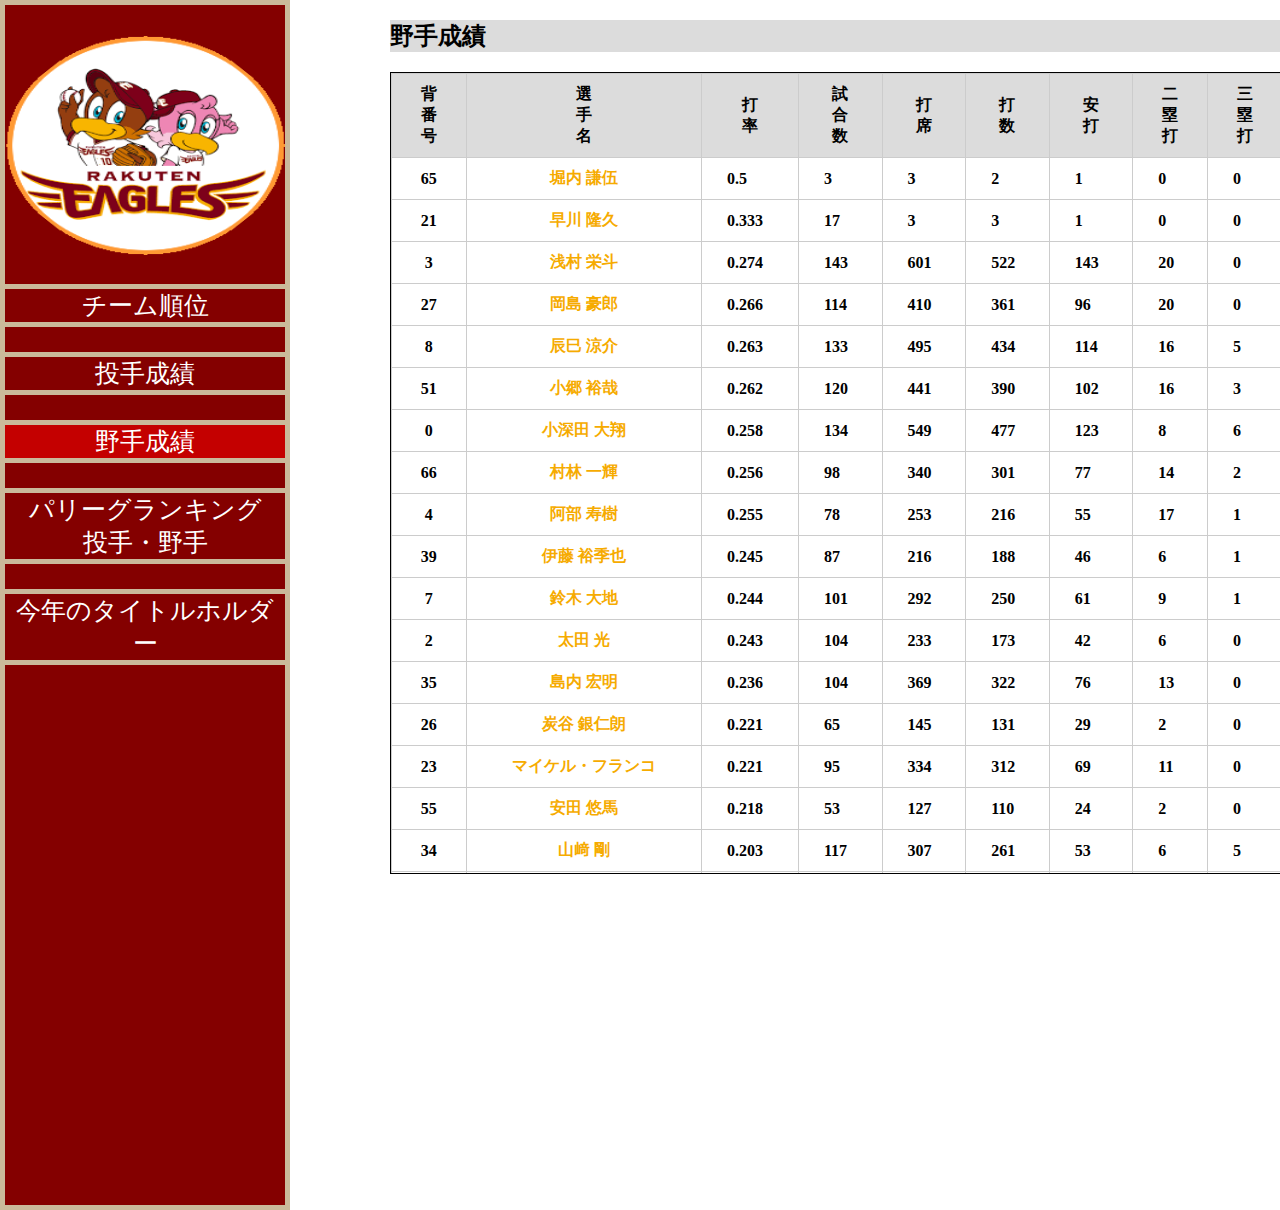
==== batting.html @ 5b8b804c "野手成績の作成" ====
<!DOCTYPE html>
<html>
  <head>
    <meta charset="UTF-8">
    <title>イーグルス戦績サイト</title>
    <link rel="stylesheet" type="text/css" href="stylesheet/pitcher.css">
    <link rel="stylesheet" type="text/css" href="stylesheet/reset.css">
  </head>
  <body>
    <div class="layout">
      <div class="sub_content">
        <img class="team_image" src="images/team_image.png" alt="楽天チームロゴ">
        <a href="index.html">チーム順位</a>
        <a href="pitcher.html">投手成績</a>
        <a href="batting.html" class="current_page">野手成績</a>
        <a href="league_ranking.html">
          <div>パリーグランキング</div>
          <div>投手・野手</div>
        </a>
        <a href="title_holder.html">今年のタイトルホルダー</a>
      </div>
      <div class="main_content">
      
      	<div class="content_header">
        	野手成績
        </div>
        <div class="pitcher_score">
          <table>
            <thead>
              <tr><th class="fixed01"><div>背<br>番<br>号</div></th>
              <th class="fixed01 player_name_sticky"><div>選<br>手<br>名</div></th>
              <th class="fixed02"><div>打<br>率</div></th>
              <th class="fixed02"><div>試<br>合<br>数</div></th>
              <th class="fixed02"><div>打<br>席</div></th>
              <th class="fixed02"><div>打<br>数</div></th>
              <th class="fixed02"><div>安<br>打</div></th>
              <th class="fixed02"><div>二<br>塁<br>打</div></th>
              <th class="fixed02"><div>三<br>塁<br>打</div></th>
              <th class="fixed02"><div>本<br>塁<br>打</div></th>
              <th class="fixed02"><div>塁<br>打</div></th>
              <th class="fixed02"><div>打<br>点</div></th>
              <th class="fixed02"><div>得<br>点</div></th>
              <th class="fixed02"><div>三<br>振</div></th>
              <th class="fixed02"><div>四<br>球</div></th>
              <th class="fixed02"><div>死<br>球</div></th>
              <th class="fixed02"><div>犠<br>打</div></th>
              <th class="fixed02"><div>犠<br>飛</div></th>
              <th class="fixed02"><div>盗<br>塁</div></th>
              <th class="fixed02"><div>出<br>塁<br>率</div></th>
              <th class="fixed02"><div>長<br>打</div></th>
              <th class="fixed02"><div>併<br>殺</div></th>
              <th class="fixed02"><div>失<br>策</div></th></tr>
            </thead>
            <tbody>
              <tr><th class="fixed02 string_number"><div>65</div></th>
              <th class="fixed02 player_name"><div>堀内 謙伍</div></th>
              <td><div>0.5</div></td>
              <td><div>3</div></td>
              <td><div>3</div></td>
              <td><div>2</div></td>
              <td><div>1</div></td>
              <td><div>0</div></td>
              <td><div>0</div></td>
              <td><div>0</div></td>
              <td><div>1</div></td>
              <td><div>0</div></td>
              <td><div>0</div></td>
              <td><div>0</div></td>
              <td><div>1</div></td>
              <td><div>0</div></td>
              <td><div>0</div></td>
              <td><div>0</div></td>
              <td><div>0</div></td>
              <td><div>0.667</div></td>
              <td><div>0.5</div></td>
              <td><div>0</div></td>
              <td><div>0</div></td></tr>
              <tr><th class="fixed02 string_number"><div>21</div></th>
              <th class="fixed02 player_name"><div>早川 隆久</div></th>
              <td><div>0.333</div></td>
              <td><div>17</div></td>
              <td><div>3</div></td>
              <td><div>3</div></td>
              <td><div>1</div></td>
              <td><div>0</div></td>
              <td><div>0</div></td>
              <td><div>0</div></td>
              <td><div>1</div></td>
              <td><div>0</div></td>
              <td><div>1</div></td>
              <td><div>0</div></td>
              <td><div>0</div></td>
              <td><div>0</div></td>
              <td><div>0</div></td>
              <td><div>0</div></td>
              <td><div>0</div></td>
              <td><div>0.333</div></td>
              <td><div>0.333</div></td>
              <td><div>0</div></td>
              <td><div>0</div></td></tr>
              <tr><th class="fixed02 string_number"><div>3</div></th>
              <th class="fixed02 player_name"><div>浅村 栄斗</div></th>
              <td><div>0.274</div></td>
              <td><div>143</div></td>
              <td><div>601</div></td>
              <td><div>522</div></td>
              <td><div>143</div></td>
              <td><div>20</div></td>
              <td><div>0</div></td>
              <td><div>26</div></td>
              <td><div>241</div></td>
              <td><div>78</div></td>
              <td><div>64</div></td>
              <td><div>108</div></td>
              <td><div>75</div></td>
              <td><div>3</div></td>
              <td><div>0</div></td>
              <td><div>1</div></td>
              <td><div>2</div></td>
              <td><div>0.368</div></td>
              <td><div>0.462</div></td>
              <td><div>9</div></td>
              <td><div>7</div></td></tr>
              <tr><th class="fixed02 string_number"><div>27</div></th>
              <th class="fixed02 player_name"><div>岡島 豪郎</div></th>
              <td><div>0.266</div></td>
              <td><div>114</div></td>
              <td><div>410</div></td>
              <td><div>361</div></td>
              <td><div>96</div></td>
              <td><div>20</div></td>
              <td><div>0</div></td>
              <td><div>6</div></td>
              <td><div>134</div></td>
              <td><div>43</div></td>
              <td><div>33</div></td>
              <td><div>67</div></td>
              <td><div>33</div></td>
              <td><div>3</div></td>
              <td><div>5</div></td>
              <td><div>7</div></td>
              <td><div>3</div></td>
              <td><div>0.327</div></td>
              <td><div>0.371</div></td>
              <td><div>10</div></td>
              <td><div>2</div></td></tr>
              <tr><th class="fixed02 string_number"><div>8</div></th>
              <th class="fixed02 player_name"><div>辰巳 涼介</div></th>
              <td><div>0.263</div></td>
              <td><div>133</div></td>
              <td><div>495</div></td>
              <td><div>434</div></td>
              <td><div>114</div></td>
              <td><div>16</div></td>
              <td><div>5</div></td>
              <td><div>9</div></td>
              <td><div>167</div></td>
              <td><div>43</div></td>
              <td><div>45</div></td>
              <td><div>99</div></td>
              <td><div>40</div></td>
              <td><div>12</div></td>
              <td><div>8</div></td>
              <td><div>1</div></td>
              <td><div>13</div></td>
              <td><div>0.341</div></td>
              <td><div>0.385</div></td>
              <td><div>3</div></td>
              <td><div>1</div></td></tr>
              <tr><th class="fixed02 string_number"><div>51</div></th>
              <th class="fixed02 player_name"><div>小郷 裕哉</div></th>
              <td><div>0.262</div></td>
              <td><div>120</div></td>
              <td><div>441</div></td>
              <td><div>390</div></td>
              <td><div>102</div></td>
              <td><div>16</div></td>
              <td><div>3</div></td>
              <td><div>10</div></td>
              <td><div>154</div></td>
              <td><div>49</div></td>
              <td><div>53</div></td>
              <td><div>85</div></td>
              <td><div>36</div></td>
              <td><div>1</div></td>
              <td><div>8</div></td>
              <td><div>6</div></td>
              <td><div>13</div></td>
              <td><div>0.321</div></td>
              <td><div>0.395</div></td>
              <td><div>3</div></td>
              <td><div>5</div></td></tr>
              <tr><th class="fixed02 string_number"><div>0</div></th>
              <th class="fixed02 player_name"><div>小深田 大翔</div></th>
              <td><div>0.258</div></td>
              <td><div>134</div></td>
              <td><div>549</div></td>
              <td><div>477</div></td>
              <td><div>123</div></td>
              <td><div>8</div></td>
              <td><div>6</div></td>
              <td><div>5</div></td>
              <td><div>158</div></td>
              <td><div>37</div></td>
              <td><div>67</div></td>
              <td><div>83</div></td>
              <td><div>48</div></td>
              <td><div>3</div></td>
              <td><div>20</div></td>
              <td><div>1</div></td>
              <td><div>36</div></td>
              <td><div>0.329</div></td>
              <td><div>0.331</div></td>
              <td><div>8</div></td>
              <td><div>15</div></td></tr>
              <tr><th class="fixed02 string_number"><div>66</div></th>
              <th class="fixed02 player_name"><div>村林 一輝</div></th>
              <td><div>0.256</div></td>
              <td><div>98</div></td>
              <td><div>340</div></td>
              <td><div>301</div></td>
              <td><div>77</div></td>
              <td><div>14</div></td>
              <td><div>2</div></td>
              <td><div>2</div></td>
              <td><div>101</div></td>
              <td><div>32</div></td>
              <td><div>35</div></td>
              <td><div>55</div></td>
              <td><div>21</div></td>
              <td><div>4</div></td>
              <td><div>12</div></td>
              <td><div>2</div></td>
              <td><div>11</div></td>
              <td><div>0.311</div></td>
              <td><div>0.336</div></td>
              <td><div>12</div></td>
              <td><div>9</div></td></tr>
              <tr><th class="fixed02 string_number"><div>4</div></th>
              <th class="fixed02 player_name"><div>阿部 寿樹</div></th>
              <td><div>0.255</div></td>
              <td><div>78</div></td>
              <td><div>253</div></td>
              <td><div>216</div></td>
              <td><div>55</div></td>
              <td><div>17</div></td>
              <td><div>1</div></td>
              <td><div>4</div></td>
              <td><div>86</div></td>
              <td><div>24</div></td>
              <td><div>46</div></td>
              <td><div>47</div></td>
              <td><div>27</div></td>
              <td><div>2</div></td>
              <td><div>6</div></td>
              <td><div>2</div></td>
              <td><div>0</div></td>
              <td><div>0.34</div></td>
              <td><div>0.398</div></td>
              <td><div>12</div></td>
              <td><div>4</div></td></tr>
              <tr><th class="fixed02 string_number"><div>39</div></th>
              <th class="fixed02 player_name"><div>伊藤 裕季也</div></th>
              <td><div>0.245</div></td>
              <td><div>87</div></td>
              <td><div>216</div></td>
              <td><div>188</div></td>
              <td><div>46</div></td>
              <td><div>6</div></td>
              <td><div>1</div></td>
              <td><div>5</div></td>
              <td><div>69</div></td>
              <td><div>16</div></td>
              <td><div>20</div></td>
              <td><div>48</div></td>
              <td><div>15</div></td>
              <td><div>1</div></td>
              <td><div>10</div></td>
              <td><div>2</div></td>
              <td><div>3</div></td>
              <td><div>0.301</div></td>
              <td><div>0.367</div></td>
              <td><div>3</div></td>
              <td><div>6</div></td></tr>
              <tr><th class="fixed02 string_number"><div>7</div></th>
              <th class="fixed02 player_name"><div>鈴木 大地</div></th>
              <td><div>0.244</div></td>
              <td><div>101</div></td>
              <td><div>292</div></td>
              <td><div>250</div></td>
              <td><div>61</div></td>
              <td><div>9</div></td>
              <td><div>1</div></td>
              <td><div>5</div></td>
              <td><div>87</div></td>
              <td><div>27</div></td>
              <td><div>25</div></td>
              <td><div>36</div></td>
              <td><div>24</div></td>
              <td><div>9</div></td>
              <td><div>7</div></td>
              <td><div>2</div></td>
              <td><div>0</div></td>
              <td><div>0.33</div></td>
              <td><div>0.348</div></td>
              <td><div>6</div></td>
              <td><div>4</div></td></tr>
              <tr><th class="fixed02 string_number"><div>2</div></th>
              <th class="fixed02 player_name"><div>太田 光</div></th>
              <td><div>0.243</div></td>
              <td><div>104</div></td>
              <td><div>233</div></td>
              <td><div>173</div></td>
              <td><div>42</div></td>
              <td><div>6</div></td>
              <td><div>0</div></td>
              <td><div>3</div></td>
              <td><div>57</div></td>
              <td><div>14</div></td>
              <td><div>19</div></td>
              <td><div>47</div></td>
              <td><div>27</div></td>
              <td><div>4</div></td>
              <td><div>28</div></td>
              <td><div>1</div></td>
              <td><div>1</div></td>
              <td><div>0.356</div></td>
              <td><div>0.329</div></td>
              <td><div>4</div></td>
              <td><div>2</div></td></tr>
              <tr><th class="fixed02 string_number"><div>35</div></th>
              <th class="fixed02 player_name"><div>島内 宏明</div></th>
              <td><div>0.236</div></td>
              <td><div>104</div></td>
              <td><div>369</div></td>
              <td><div>322</div></td>
              <td><div>76</div></td>
              <td><div>13</div></td>
              <td><div>0</div></td>
              <td><div>7</div></td>
              <td><div>110</div></td>
              <td><div>38</div></td>
              <td><div>21</div></td>
              <td><div>41</div></td>
              <td><div>41</div></td>
              <td><div>3</div></td>
              <td><div>0</div></td>
              <td><div>3</div></td>
              <td><div>2</div></td>
              <td><div>0.325</div></td>
              <td><div>0.342</div></td>
              <td><div>5</div></td>
              <td><div>1</div></td></tr>
              <tr><th class="fixed02 string_number"><div>26</div></th>
              <th class="fixed02 player_name"><div>炭谷 銀仁朗</div></th>
              <td><div>0.221</div></td>
              <td><div>65</div></td>
              <td><div>145</div></td>
              <td><div>131</div></td>
              <td><div>29</div></td>
              <td><div>2</div></td>
              <td><div>0</div></td>
              <td><div>1</div></td>
              <td><div>34</div></td>
              <td><div>10</div></td>
              <td><div>9</div></td>
              <td><div>23</div></td>
              <td><div>5</div></td>
              <td><div>2</div></td>
              <td><div>6</div></td>
              <td><div>1</div></td>
              <td><div>0</div></td>
              <td><div>0.259</div></td>
              <td><div>0.26</div></td>
              <td><div>2</div></td>
              <td><div>0</div></td></tr>
              <tr><th class="fixed02 string_number"><div>23</div></th>
              <th class="fixed02 player_name"><div>マイケル・フランコ</div></th>
              <td><div>0.221</div></td>
              <td><div>95</div></td>
              <td><div>334</div></td>
              <td><div>312</div></td>
              <td><div>69</div></td>
              <td><div>11</div></td>
              <td><div>0</div></td>
              <td><div>12</div></td>
              <td><div>116</div></td>
              <td><div>32</div></td>
              <td><div>31</div></td>
              <td><div>52</div></td>
              <td><div>21</div></td>
              <td><div>1</div></td>
              <td><div>0</div></td>
              <td><div>0</div></td>
              <td><div>0</div></td>
              <td><div>0.272</div></td>
              <td><div>0.372</div></td>
              <td><div>11</div></td>
              <td><div>4</div></td></tr>
              <tr><th class="fixed02 string_number"><div>55</div></th>
              <th class="fixed02 player_name"><div>安田 悠馬</div></th>
              <td><div>0.218</div></td>
              <td><div>53</div></td>
              <td><div>127</div></td>
              <td><div>110</div></td>
              <td><div>24</div></td>
              <td><div>2</div></td>
              <td><div>0</div></td>
              <td><div>3</div></td>
              <td><div>35</div></td>
              <td><div>7</div></td>
              <td><div>7</div></td>
              <td><div>25</div></td>
              <td><div>16</div></td>
              <td><div>1</div></td>
              <td><div>0</div></td>
              <td><div>0</div></td>
              <td><div>0</div></td>
              <td><div>0.323</div></td>
              <td><div>0.318</div></td>
              <td><div>5</div></td>
              <td><div>1</div></td></tr>
              <tr><th class="fixed02 string_number"><div>34</div></th>
              <th class="fixed02 player_name"><div>山﨑 剛</div></th>
              <td><div>0.203</div></td>
              <td><div>117</div></td>
              <td><div>307</div></td>
              <td><div>261</div></td>
              <td><div>53</div></td>
              <td><div>6</div></td>
              <td><div>5</div></td>
              <td><div>2</div></td>
              <td><div>75</div></td>
              <td><div>19</div></td>
              <td><div>29</div></td>
              <td><div>58</div></td>
              <td><div>35</div></td>
              <td><div>3</div></td>
              <td><div>7</div></td>
              <td><div>1</div></td>
              <td><div>13</div></td>
              <td><div>0.303</div></td>
              <td><div>0.287</div></td>
              <td><div>9</div></td>
              <td><div>8</div></td></tr>
              <tr><th class="fixed02 string_number"><div>54</div></th>
              <th class="fixed02 player_name"><div>和田 恋</div></th>
              <td><div>0.2</div></td>
              <td><div>2</div></td>
              <td><div>6</div></td>
              <td><div>5</div></td>
              <td><div>1</div></td>
              <td><div>0</div></td>
              <td><div>0</div></td>
              <td><div>0</div></td>
              <td><div>1</div></td>
              <td><div>2</div></td>
              <td><div>0</div></td>
              <td><div>3</div></td>
              <td><div>0</div></td>
              <td><div>0</div></td>
              <td><div>0</div></td>
              <td><div>1</div></td>
              <td><div>0</div></td>
              <td><div>0.167</div></td>
              <td><div>0.2</div></td>
              <td><div>1</div></td>
              <td><div>0</div></td></tr>
              <tr><th class="fixed02 string_number"><div>6</div></th>
              <th class="fixed02 player_name"><div>西川 遥輝</div></th>
              <td><div>0.181</div></td>
              <td><div>35</div></td>
              <td><div>87</div></td>
              <td><div>72</div></td>
              <td><div>13</div></td>
              <td><div>2</div></td>
              <td><div>1</div></td>
              <td><div>1</div></td>
              <td><div>20</div></td>
              <td><div>4</div></td>
              <td><div>11</div></td>
              <td><div>24</div></td>
              <td><div>11</div></td>
              <td><div>0</div></td>
              <td><div>2</div></td>
              <td><div>1</div></td>
              <td><div>2</div></td>
              <td><div>0.286</div></td>
              <td><div>0.278</div></td>
              <td><div>0</div></td>
              <td><div>0</div></td></tr>
              <tr><th class="fixed02 string_number"><div>48</div></th>
              <th class="fixed02 player_name"><div>渡邊 佳明</div></th>
              <td><div>0.143</div></td>
              <td><div>25</div></td>
              <td><div>57</div></td>
              <td><div>49</div></td>
              <td><div>7</div></td>
              <td><div>0</div></td>
              <td><div>0</div></td>
              <td><div>0</div></td>
              <td><div>7</div></td>
              <td><div>3</div></td>
              <td><div>3</div></td>
              <td><div>7</div></td>
              <td><div>5</div></td>
              <td><div>0</div></td>
              <td><div>3</div></td>
              <td><div>0</div></td>
              <td><div>0</div></td>
              <td><div>0.222</div></td>
              <td><div>0.143</div></td>
              <td><div>3</div></td>
              <td><div>0</div></td></tr>
              <tr><th class="fixed02 string_number"><div>33</div></th>
              <th class="fixed02 player_name"><div>銀次</div></th>
              <td><div>0.1</div></td>
              <td><div>6</div></td>
              <td><div>10</div></td>
              <td><div>10</div></td>
              <td><div>1</div></td>
              <td><div>0</div></td>
              <td><div>0</div></td>
              <td><div>0</div></td>
              <td><div>1</div></td>
              <td><div>1</div></td>
              <td><div>0</div></td>
              <td><div>1</div></td>
              <td><div>0</div></td>
              <td><div>0</div></td>
              <td><div>0</div></td>
              <td><div>0</div></td>
              <td><div>0</div></td>
              <td><div>0.1</div></td>
              <td><div>0.1</div></td>
              <td><div>0</div></td>
              <td><div>0</div></td></tr>
              <tr><th class="fixed02 string_number"><div>24</div></th>
              <th class="fixed02 player_name"><div>黒川 史陽</div></th>
              <td><div>0.091</div></td>
              <td><div>9</div></td>
              <td><div>24</div></td>
              <td><div>22</div></td>
              <td><div>2</div></td>
              <td><div>0</div></td>
              <td><div>0</div></td>
              <td><div>1</div></td>
              <td><div>5</div></td>
              <td><div>2</div></td>
              <td><div>1</div></td>
              <td><div>5</div></td>
              <td><div>0</div></td>
              <td><div>0</div></td>
              <td><div>1</div></td>
              <td><div>1</div></td>
              <td><div>0</div></td>
              <td><div>0.087</div></td>
              <td><div>0.227</div></td>
              <td><div>0</div></td>
              <td><div>1</div></td></tr>
              <tr><th class="fixed02 string_number"><div>25</div></th>
              <th class="fixed02 player_name"><div>田中 和基</div></th>
              <td><div>0.088</div></td>
              <td><div>95</div></td>
              <td><div>41</div></td>
              <td><div>34</div></td>
              <td><div>3</div></td>
              <td><div>0</div></td>
              <td><div>0</div></td>
              <td><div>2</div></td>
              <td><div>9</div></td>
              <td><div>3</div></td>
              <td><div>22</div></td>
              <td><div>13</div></td>
              <td><div>5</div></td>
              <td><div>0</div></td>
              <td><div>2</div></td>
              <td><div>0</div></td>
              <td><div>3</div></td>
              <td><div>0.205</div></td>
              <td><div>0.265</div></td>
              <td><div>1</div></td>
              <td><div>0</div></td></tr>
              <tr><th class="fixed02 string_number"><div>5</div></th>
              <th class="fixed02 player_name"><div>茂木 栄五郎</div></th>
              <td><div>0.083</div></td>
              <td><div>8</div></td>
              <td><div>15</div></td>
              <td><div>12</div></td>
              <td><div>1</div></td>
              <td><div>0</div></td>
              <td><div>0</div></td>
              <td><div>0</div></td>
              <td><div>1</div></td>
              <td><div>1</div></td>
              <td><div>1</div></td>
              <td><div>3</div></td>
              <td><div>3</div></td>
              <td><div>0</div></td>
              <td><div>0</div></td>
              <td><div>0</div></td>
              <td><div>0</div></td>
              <td><div>0.267</div></td>
              <td><div>0.083</div></td>
              <td><div>1</div></td>
              <td><div>0</div></td></tr>
              <tr><th class="fixed02 string_number"><div>22</div></th>
              <th class="fixed02 player_name"><div>小孫 竜二</div></th>
              <td><div>0</div></td>
              <td><div>4</div></td>
              <td><div>0</div></td>
              <td><div>0</div></td>
              <td><div>0</div></td>
              <td><div>0</div></td>
              <td><div>0</div></td>
              <td><div>0</div></td>
              <td><div>0</div></td>
              <td><div>0</div></td>
              <td><div>0</div></td>
              <td><div>0</div></td>
              <td><div>0</div></td>
              <td><div>0</div></td>
              <td><div>0</div></td>
              <td><div>0</div></td>
              <td><div>0</div></td>
              <td><div>0</div></td>
              <td><div>0</div></td>
              <td><div>0</div></td>
              <td><div>1</div></td></tr>
              <tr><th class="fixed02 string_number"><div>19</div></th>
              <th class="fixed02 player_name"><div>荘司 康誠</div></th>
              <td><div>0</div></td>
              <td><div>19</div></td>
              <td><div>2</div></td>
              <td><div>2</div></td>
              <td><div>0</div></td>
              <td><div>0</div></td>
              <td><div>0</div></td>
              <td><div>0</div></td>
              <td><div>0</div></td>
              <td><div>0</div></td>
              <td><div>0</div></td>
              <td><div>0</div></td>
              <td><div>0</div></td>
              <td><div>0</div></td>
              <td><div>0</div></td>
              <td><div>0</div></td>
              <td><div>0</div></td>
              <td><div>0</div></td>
              <td><div>0</div></td>
              <td><div>0</div></td>
              <td><div>0</div></td></tr>
              <tr><th class="fixed02 string_number"><div>31</div></th>
              <th class="fixed02 player_name"><div>渡辺 翔太</div></th>
              <td><div>0</div></td>
              <td><div>51</div></td>
              <td><div>0</div></td>
              <td><div>0</div></td>
              <td><div>0</div></td>
              <td><div>0</div></td>
              <td><div>0</div></td>
              <td><div>0</div></td>
              <td><div>0</div></td>
              <td><div>0</div></td>
              <td><div>0</div></td>
              <td><div>0</div></td>
              <td><div>0</div></td>
              <td><div>0</div></td>
              <td><div>0</div></td>
              <td><div>0</div></td>
              <td><div>0</div></td>
              <td><div>0</div></td>
              <td><div>0</div></td>
              <td><div>0</div></td>
              <td><div>2</div></td></tr>
              <tr><th class="fixed02 string_number"><div>13</div></th>
              <th class="fixed02 player_name"><div>マニー・バニュエロス</div></th>
              <td><div>0</div></td>
              <td><div>1</div></td>
              <td><div>0</div></td>
              <td><div>0</div></td>
              <td><div>0</div></td>
              <td><div>0</div></td>
              <td><div>0</div></td>
              <td><div>0</div></td>
              <td><div>0</div></td>
              <td><div>0</div></td>
              <td><div>0</div></td>
              <td><div>0</div></td>
              <td><div>0</div></td>
              <td><div>0</div></td>
              <td><div>0</div></td>
              <td><div>0</div></td>
              <td><div>0</div></td>
              <td><div>0</div></td>
              <td><div>0</div></td>
              <td><div>0</div></td>
              <td><div>0</div></td></tr>
              <tr><th class="fixed02 string_number"><div>38</div></th>
              <th class="fixed02 player_name"><div>弓削 隼人</div></th>
              <td><div>0</div></td>
              <td><div>12</div></td>
              <td><div>0</div></td>
              <td><div>0</div></td>
              <td><div>0</div></td>
              <td><div>0</div></td>
              <td><div>0</div></td>
              <td><div>0</div></td>
              <td><div>0</div></td>
              <td><div>0</div></td>
              <td><div>0</div></td>
              <td><div>0</div></td>
              <td><div>0</div></td>
              <td><div>0</div></td>
              <td><div>0</div></td>
              <td><div>0</div></td>
              <td><div>0</div></td>
              <td><div>0</div></td>
              <td><div>0</div></td>
              <td><div>0</div></td>
              <td><div>1</div></td></tr>
              <tr><th class="fixed02 string_number"><div>11</div></th>
              <th class="fixed02 player_name"><div>岸 孝之</div></th>
              <td><div>0</div></td>
              <td><div>20</div></td>
              <td><div>1</div></td>
              <td><div>1</div></td>
              <td><div>0</div></td>
              <td><div>0</div></td>
              <td><div>0</div></td>
              <td><div>0</div></td>
              <td><div>0</div></td>
              <td><div>0</div></td>
              <td><div>0</div></td>
              <td><div>1</div></td>
              <td><div>0</div></td>
              <td><div>0</div></td>
              <td><div>0</div></td>
              <td><div>0</div></td>
              <td><div>0</div></td>
              <td><div>0</div></td>
              <td><div>0</div></td>
              <td><div>0</div></td>
              <td><div>0</div></td></tr>
              <tr><th class="fixed02 string_number"><div>18</div></th>
              <th class="fixed02 player_name"><div>田中 将大</div></th>
              <td><div>0</div></td>
              <td><div>24</div></td>
              <td><div>2</div></td>
              <td><div>2</div></td>
              <td><div>0</div></td>
              <td><div>0</div></td>
              <td><div>0</div></td>
              <td><div>0</div></td>
              <td><div>0</div></td>
              <td><div>0</div></td>
              <td><div>0</div></td>
              <td><div>2</div></td>
              <td><div>0</div></td>
              <td><div>0</div></td>
              <td><div>0</div></td>
              <td><div>0</div></td>
              <td><div>0</div></td>
              <td><div>0</div></td>
              <td><div>0</div></td>
              <td><div>0</div></td>
              <td><div>0</div></td></tr>
              <tr><th class="fixed02 string_number"><div>58</div></th>
              <th class="fixed02 player_name"><div>辛島 航</div></th>
              <td><div>0</div></td>
              <td><div>10</div></td>
              <td><div>1</div></td>
              <td><div>1</div></td>
              <td><div>0</div></td>
              <td><div>0</div></td>
              <td><div>0</div></td>
              <td><div>0</div></td>
              <td><div>0</div></td>
              <td><div>0</div></td>
              <td><div>0</div></td>
              <td><div>1</div></td>
              <td><div>0</div></td>
              <td><div>0</div></td>
              <td><div>0</div></td>
              <td><div>0</div></td>
              <td><div>0</div></td>
              <td><div>0</div></td>
              <td><div>0</div></td>
              <td><div>0</div></td>
              <td><div>0</div></td></tr>
              <tr><th class="fixed02 string_number"><div>17</div></th>
              <th class="fixed02 player_name"><div>塩見 貴洋</div></th>
              <td><div>0</div></td>
              <td><div>1</div></td>
              <td><div>0</div></td>
              <td><div>0</div></td>
              <td><div>0</div></td>
              <td><div>0</div></td>
              <td><div>0</div></td>
              <td><div>0</div></td>
              <td><div>0</div></td>
              <td><div>0</div></td>
              <td><div>0</div></td>
              <td><div>0</div></td>
              <td><div>0</div></td>
              <td><div>0</div></td>
              <td><div>0</div></td>
              <td><div>0</div></td>
              <td><div>0</div></td>
              <td><div>0</div></td>
              <td><div>0</div></td>
              <td><div>0</div></td>
              <td><div>0</div></td></tr>
              <tr><th class="fixed02 string_number"><div>14</div></th>
              <th class="fixed02 player_name"><div>則本 昂大</div></th>
              <td><div>0</div></td>
              <td><div>24</div></td>
              <td><div>3</div></td>
              <td><div>3</div></td>
              <td><div>0</div></td>
              <td><div>0</div></td>
              <td><div>0</div></td>
              <td><div>0</div></td>
              <td><div>0</div></td>
              <td><div>0</div></td>
              <td><div>0</div></td>
              <td><div>3</div></td>
              <td><div>0</div></td>
              <td><div>0</div></td>
              <td><div>0</div></td>
              <td><div>0</div></td>
              <td><div>0</div></td>
              <td><div>0</div></td>
              <td><div>0</div></td>
              <td><div>0</div></td>
              <td><div>1</div></td></tr>
              <tr><th class="fixed02 string_number"><div>1</div></th>
              <th class="fixed02 player_name"><div>松井 裕樹</div></th>
              <td><div>0</div></td>
              <td><div>59</div></td>
              <td><div>0</div></td>
              <td><div>0</div></td>
              <td><div>0</div></td>
              <td><div>0</div></td>
              <td><div>0</div></td>
              <td><div>0</div></td>
              <td><div>0</div></td>
              <td><div>0</div></td>
              <td><div>0</div></td>
              <td><div>0</div></td>
              <td><div>0</div></td>
              <td><div>0</div></td>
              <td><div>0</div></td>
              <td><div>0</div></td>
              <td><div>0</div></td>
              <td><div>0</div></td>
              <td><div>0</div></td>
              <td><div>0</div></td>
              <td><div>0</div></td></tr>
              <tr><th class="fixed02 string_number"><div>20</div></th>
              <th class="fixed02 player_name"><div>安樂 智大</div></th>
              <td><div>0</div></td>
              <td><div>57</div></td>
              <td><div>0</div></td>
              <td><div>0</div></td>
              <td><div>0</div></td>
              <td><div>0</div></td>
              <td><div>0</div></td>
              <td><div>0</div></td>
              <td><div>0</div></td>
              <td><div>0</div></td>
              <td><div>0</div></td>
              <td><div>0</div></td>
              <td><div>0</div></td>
              <td><div>0</div></td>
              <td><div>0</div></td>
              <td><div>0</div></td>
              <td><div>0</div></td>
              <td><div>0</div></td>
              <td><div>0</div></td>
              <td><div>0</div></td>
              <td><div>1</div></td></tr>
              <tr><th class="fixed02 string_number"><div>60</div></th>
              <th class="fixed02 player_name"><div>石橋 良太</div></th>
              <td><div>0</div></td>
              <td><div>2</div></td>
              <td><div>0</div></td>
              <td><div>0</div></td>
              <td><div>0</div></td>
              <td><div>0</div></td>
              <td><div>0</div></td>
              <td><div>0</div></td>
              <td><div>0</div></td>
              <td><div>0</div></td>
              <td><div>0</div></td>
              <td><div>0</div></td>
              <td><div>0</div></td>
              <td><div>0</div></td>
              <td><div>0</div></td>
              <td><div>0</div></td>
              <td><div>0</div></td>
              <td><div>0</div></td>
              <td><div>0</div></td>
              <td><div>0</div></td>
              <td><div>0</div></td></tr>
              <tr><th class="fixed02 string_number"><div>43</div></th>
              <th class="fixed02 player_name"><div>宋 家豪</div></th>
              <td><div>0</div></td>
              <td><div>49</div></td>
              <td><div>0</div></td>
              <td><div>0</div></td>
              <td><div>0</div></td>
              <td><div>0</div></td>
              <td><div>0</div></td>
              <td><div>0</div></td>
              <td><div>0</div></td>
              <td><div>0</div></td>
              <td><div>0</div></td>
              <td><div>0</div></td>
              <td><div>0</div></td>
              <td><div>0</div></td>
              <td><div>0</div></td>
              <td><div>0</div></td>
              <td><div>0</div></td>
              <td><div>0</div></td>
              <td><div>0</div></td>
              <td><div>0</div></td>
              <td><div>0</div></td></tr>
              <tr><th class="fixed02 string_number"><div>28</div></th>
              <th class="fixed02 player_name"><div>酒居 知史</div></th>
              <td><div>0</div></td>
              <td><div>47</div></td>
              <td><div>0</div></td>
              <td><div>0</div></td>
              <td><div>0</div></td>
              <td><div>0</div></td>
              <td><div>0</div></td>
              <td><div>0</div></td>
              <td><div>0</div></td>
              <td><div>0</div></td>
              <td><div>0</div></td>
              <td><div>0</div></td>
              <td><div>0</div></td>
              <td><div>0</div></td>
              <td><div>0</div></td>
              <td><div>0</div></td>
              <td><div>0</div></td>
              <td><div>0</div></td>
              <td><div>0</div></td>
              <td><div>0</div></td>
              <td><div>0</div></td></tr>
              <tr><th class="fixed02 string_number"><div>62</div></th>
              <th class="fixed02 player_name"><div>西口 直人</div></th>
              <td><div>0</div></td>
              <td><div>26</div></td>
              <td><div>0</div></td>
              <td><div>0</div></td>
              <td><div>0</div></td>
              <td><div>0</div></td>
              <td><div>0</div></td>
              <td><div>0</div></td>
              <td><div>0</div></td>
              <td><div>0</div></td>
              <td><div>0</div></td>
              <td><div>0</div></td>
              <td><div>0</div></td>
              <td><div>0</div></td>
              <td><div>0</div></td>
              <td><div>0</div></td>
              <td><div>0</div></td>
              <td><div>0</div></td>
              <td><div>0</div></td>
              <td><div>0</div></td>
              <td><div>0</div></td></tr>
              <tr><th class="fixed02 string_number"><div>46</div></th>
              <th class="fixed02 player_name"><div>藤平 尚真</div></th>
              <td><div>0</div></td>
              <td><div>11</div></td>
              <td><div>0</div></td>
              <td><div>0</div></td>
              <td><div>0</div></td>
              <td><div>0</div></td>
              <td><div>0</div></td>
              <td><div>0</div></td>
              <td><div>0</div></td>
              <td><div>0</div></td>
              <td><div>0</div></td>
              <td><div>0</div></td>
              <td><div>0</div></td>
              <td><div>0</div></td>
              <td><div>0</div></td>
              <td><div>0</div></td>
              <td><div>0</div></td>
              <td><div>0</div></td>
              <td><div>0</div></td>
              <td><div>0</div></td>
              <td><div>1</div></td></tr>
              <tr><th class="fixed02 string_number"><div>67</div></th>
              <th class="fixed02 player_name"><div>正随 優弥</div></th>
              <td><div>0</div></td>
              <td><div>1</div></td>
              <td><div>2</div></td>
              <td><div>1</div></td>
              <td><div>0</div></td>
              <td><div>0</div></td>
              <td><div>0</div></td>
              <td><div>0</div></td>
              <td><div>0</div></td>
              <td><div>0</div></td>
              <td><div>0</div></td>
              <td><div>0</div></td>
              <td><div>1</div></td>
              <td><div>0</div></td>
              <td><div>0</div></td>
              <td><div>0</div></td>
              <td><div>0</div></td>
              <td><div>0.5</div></td>
              <td><div>0</div></td>
              <td><div>0</div></td>
              <td><div>1</div></td></tr>
              <tr><th class="fixed02 string_number"><div>56</div></th>
              <th class="fixed02 player_name"><div>鈴木 翔天</div></th>
              <td><div>0</div></td>
              <td><div>61</div></td>
              <td><div>0</div></td>
              <td><div>0</div></td>
              <td><div>0</div></td>
              <td><div>0</div></td>
              <td><div>0</div></td>
              <td><div>0</div></td>
              <td><div>0</div></td>
              <td><div>0</div></td>
              <td><div>0</div></td>
              <td><div>0</div></td>
              <td><div>0</div></td>
              <td><div>0</div></td>
              <td><div>0</div></td>
              <td><div>0</div></td>
              <td><div>0</div></td>
              <td><div>0</div></td>
              <td><div>0</div></td>
              <td><div>0</div></td>
              <td><div>2</div></td></tr>
              <tr><th class="fixed02 string_number"><div>57</div></th>
              <th class="fixed02 player_name"><div>瀧中 瞭太</div></th>
              <td><div>0</div></td>
              <td><div>8</div></td>
              <td><div>0</div></td>
              <td><div>0</div></td>
              <td><div>0</div></td>
              <td><div>0</div></td>
              <td><div>0</div></td>
              <td><div>0</div></td>
              <td><div>0</div></td>
              <td><div>0</div></td>
              <td><div>0</div></td>
              <td><div>0</div></td>
              <td><div>0</div></td>
              <td><div>0</div></td>
              <td><div>0</div></td>
              <td><div>0</div></td>
              <td><div>0</div></td>
              <td><div>0</div></td>
              <td><div>0</div></td>
              <td><div>0</div></td>
              <td><div>0</div></td></tr>
              <tr><th class="fixed02 string_number"><div>52</div></th>
              <th class="fixed02 player_name"><div>津留崎 大成</div></th>
              <td><div>0</div></td>
              <td><div>7</div></td>
              <td><div>0</div></td>
              <td><div>0</div></td>
              <td><div>0</div></td>
              <td><div>0</div></td>
              <td><div>0</div></td>
              <td><div>0</div></td>
              <td><div>0</div></td>
              <td><div>0</div></td>
              <td><div>0</div></td>
              <td><div>0</div></td>
              <td><div>0</div></td>
              <td><div>0</div></td>
              <td><div>0</div></td>
              <td><div>0</div></td>
              <td><div>0</div></td>
              <td><div>0</div></td>
              <td><div>0</div></td>
              <td><div>0</div></td>
              <td><div>0</div></td></tr>
              <tr><th class="fixed02 string_number"><div>69</div></th>
              <th class="fixed02 player_name"><div>内 星龍</div></th>
              <td><div>0</div></td>
              <td><div>53</div></td>
              <td><div>0</div></td>
              <td><div>0</div></td>
              <td><div>0</div></td>
              <td><div>0</div></td>
              <td><div>0</div></td>
              <td><div>0</div></td>
              <td><div>0</div></td>
              <td><div>0</div></td>
              <td><div>0</div></td>
              <td><div>0</div></td>
              <td><div>0</div></td>
              <td><div>0</div></td>
              <td><div>0</div></td>
              <td><div>0</div></td>
              <td><div>0</div></td>
              <td><div>0</div></td>
              <td><div>0</div></td>
              <td><div>0</div></td>
              <td><div>1</div></td></tr>
              <tr><th class="fixed02 string_number"><div>29</div></th>
              <th class="fixed02 player_name"><div>高田 孝一</div></th>
              <td><div>0</div></td>
              <td><div>7</div></td>
              <td><div>0</div></td>
              <td><div>0</div></td>
              <td><div>0</div></td>
              <td><div>0</div></td>
              <td><div>0</div></td>
              <td><div>0</div></td>
              <td><div>0</div></td>
              <td><div>0</div></td>
              <td><div>0</div></td>
              <td><div>0</div></td>
              <td><div>0</div></td>
              <td><div>0</div></td>
              <td><div>0</div></td>
              <td><div>0</div></td>
              <td><div>0</div></td>
              <td><div>0</div></td>
              <td><div>0</div></td>
              <td><div>0</div></td>
              <td><div>1</div></td></tr>
              <tr><th class="fixed02 string_number"><div>47</div></th>
              <th class="fixed02 player_name"><div>藤井 聖</div></th>
              <td><div>0</div></td>
              <td><div>10</div></td>
              <td><div>0</div></td>
              <td><div>0</div></td>
              <td><div>0</div></td>
              <td><div>0</div></td>
              <td><div>0</div></td>
              <td><div>0</div></td>
              <td><div>0</div></td>
              <td><div>0</div></td>
              <td><div>0</div></td>
              <td><div>0</div></td>
              <td><div>0</div></td>
              <td><div>0</div></td>
              <td><div>0</div></td>
              <td><div>0</div></td>
              <td><div>0</div></td>
              <td><div>0</div></td>
              <td><div>0</div></td>
              <td><div>0</div></td>
              <td><div>0</div></td></tr>
              <tr><th class="fixed02 string_number"><div>48</div></th>
              <th class="fixed02 player_name"><div>西垣 雅矢</div></th>
              <td><div>0</div></td>
              <td><div>1</div></td>
              <td><div>0</div></td>
              <td><div>0</div></td>
              <td><div>0</div></td>
              <td><div>0</div></td>
              <td><div>0</div></td>
              <td><div>0</div></td>
              <td><div>0</div></td>
              <td><div>0</div></td>
              <td><div>0</div></td>
              <td><div>0</div></td>
              <td><div>0</div></td>
              <td><div>0</div></td>
              <td><div>0</div></td>
              <td><div>0</div></td>
              <td><div>0</div></td>
              <td><div>0</div></td>
              <td><div>0</div></td>
              <td><div>0</div></td>
              <td><div>0</div></td></tr>
              <tr><th class="fixed02 string_number"><div>45</div></th>
              <th class="fixed02 player_name"><div>松井 友飛</div></th>
              <td><div>0</div></td>
              <td><div>6</div></td>
              <td><div>0</div></td>
              <td><div>0</div></td>
              <td><div>0</div></td>
              <td><div>0</div></td>
              <td><div>0</div></td>
              <td><div>0</div></td>
              <td><div>0</div></td>
              <td><div>0</div></td>
              <td><div>0</div></td>
              <td><div>0</div></td>
              <td><div>0</div></td>
              <td><div>0</div></td>
              <td><div>0</div></td>
              <td><div>0</div></td>
              <td><div>0</div></td>
              <td><div>0</div></td>
              <td><div>0</div></td>
              <td><div>0</div></td>
              <td><div>0</div></td></tr>
              <tr><th class="fixed02 string_number"><div>72</div></th>
              <th class="fixed02 player_name"><div>宮森 智志</div></th>
              <td><div>0</div></td>
              <td><div>24</div></td>
              <td><div>0</div></td>
              <td><div>0</div></td>
              <td><div>0</div></td>
              <td><div>0</div></td>
              <td><div>0</div></td>
              <td><div>0</div></td>
              <td><div>0</div></td>
              <td><div>0</div></td>
              <td><div>0</div></td>
              <td><div>0</div></td>
              <td><div>0</div></td>
              <td><div>0</div></td>
              <td><div>0</div></td>
              <td><div>0</div></td>
              <td><div>0</div></td>
              <td><div>0</div></td>
              <td><div>0</div></td>
              <td><div>0</div></td>
              <td><div>0</div></td></tr>
              <tr><th class="fixed02 string_number"><div>41</div></th>
              <th class="fixed02 player_name"><div>伊藤 茉央</div></th>
              <td><div>0</div></td>
              <td><div>25</div></td>
              <td><div>0</div></td>
              <td><div>0</div></td>
              <td><div>0</div></td>
              <td><div>0</div></td>
              <td><div>0</div></td>
              <td><div>0</div></td>
              <td><div>0</div></td>
              <td><div>0</div></td>
              <td><div>0</div></td>
              <td><div>0</div></td>
              <td><div>0</div></td>
              <td><div>0</div></td>
              <td><div>0</div></td>
              <td><div>0</div></td>
              <td><div>0</div></td>
              <td><div>0</div></td>
              <td><div>0</div></td>
              <td><div>0</div></td>
              <td><div>0</div></td></tr>
            </tbody>       
          </table>  
        </div>
      </div>
    </div>
  </body>
</html>
---- stylesheet/pitcher.css ----
/**********
ページのテンプレートレイアウト
**********/

.layout {
  display: flex;
  height: 100vh;
  width: 100vw;
}

.sub_content {
  background-color: #840000;
  width: 300px;
  height: 1200px;
  border: 5px solid #cab99b;
  text-align: center;
}

.main_content {
  width: 1161px;
  
}

/**********
ヘッダー
**********/

.team_image {
  width: 280px;
  height: 220px;
  margin-top: 30px;
}

a{
  display: block;
  color: white;
  font-size: 25px;
  margin: 25px 0;
  text-decoration: none;
  border-top: 5px solid #cab99b;
  border-bottom: 5px solid #cab99b;
}

.select_content {
  background-color: #c40000;
  color: white;
  font-size: 25px;
  margin: 25px 0;
  text-decoration: none;
  border-top: 5px solid #cab99b;
  border-bottom: 5px solid #cab99b;
}

.current_page {
  background-color: #c40000;
}
/**********************
メインページ
***********************/

.content_header {
  width: 100%;
  background-color: #dcdcdc;
  margin: 20px 0 20px 100px;
  font-size: x-large;
  font-weight: bold;
}

.pitcher_score::-webkit-scrollbar {
  height: 10px;
  width: 10px;
}

/**********************
スコア表
***********************/

.pitcher_score {
  width: 100%;
  height: 800px;
  border : 1px solid #000;
  overflow-x: scroll;
  margin-left: 100px;
  position: relative;
}

.pitcher_score::-webkit-scrollbar-thumb {
  background: #840000;
  border-radius: 5px;
}

.pitcher_score::-webkit-scrollbar-track {
  background: rgba(0,0,0,0.5);
}

table {
  border-collapse: collapse;
  width: 2000px;
}

th, td {
  vertical-align: middle;
  padding: 10px 25px;
  border: 1px solid #ccc;
}

td {
  font-weight: bold;
}

.fixed01,
.fixed02 {
  position: sticky;
  top: 0;
  left: 0;
  color: black;
  background: #dcdcdc;
  &:before {
    content: "";
    position: absolute;
    top: -1px;
    left: -1px;
    width: 100%;
    height: 100%;
  }
}
.fixed01 {
  z-index: 2;
}
.fixed02 {
  z-index: 1;
}

.player_name {
  color: #f6ab00;
  background-color: white;
  position: sticky;
  left:75.0px;
}

.player_name_sticky {
  position: sticky;
  top: 0;
  left:75.0px;
  z-index: 3;
}


.string_number {
  background-color: white;
}
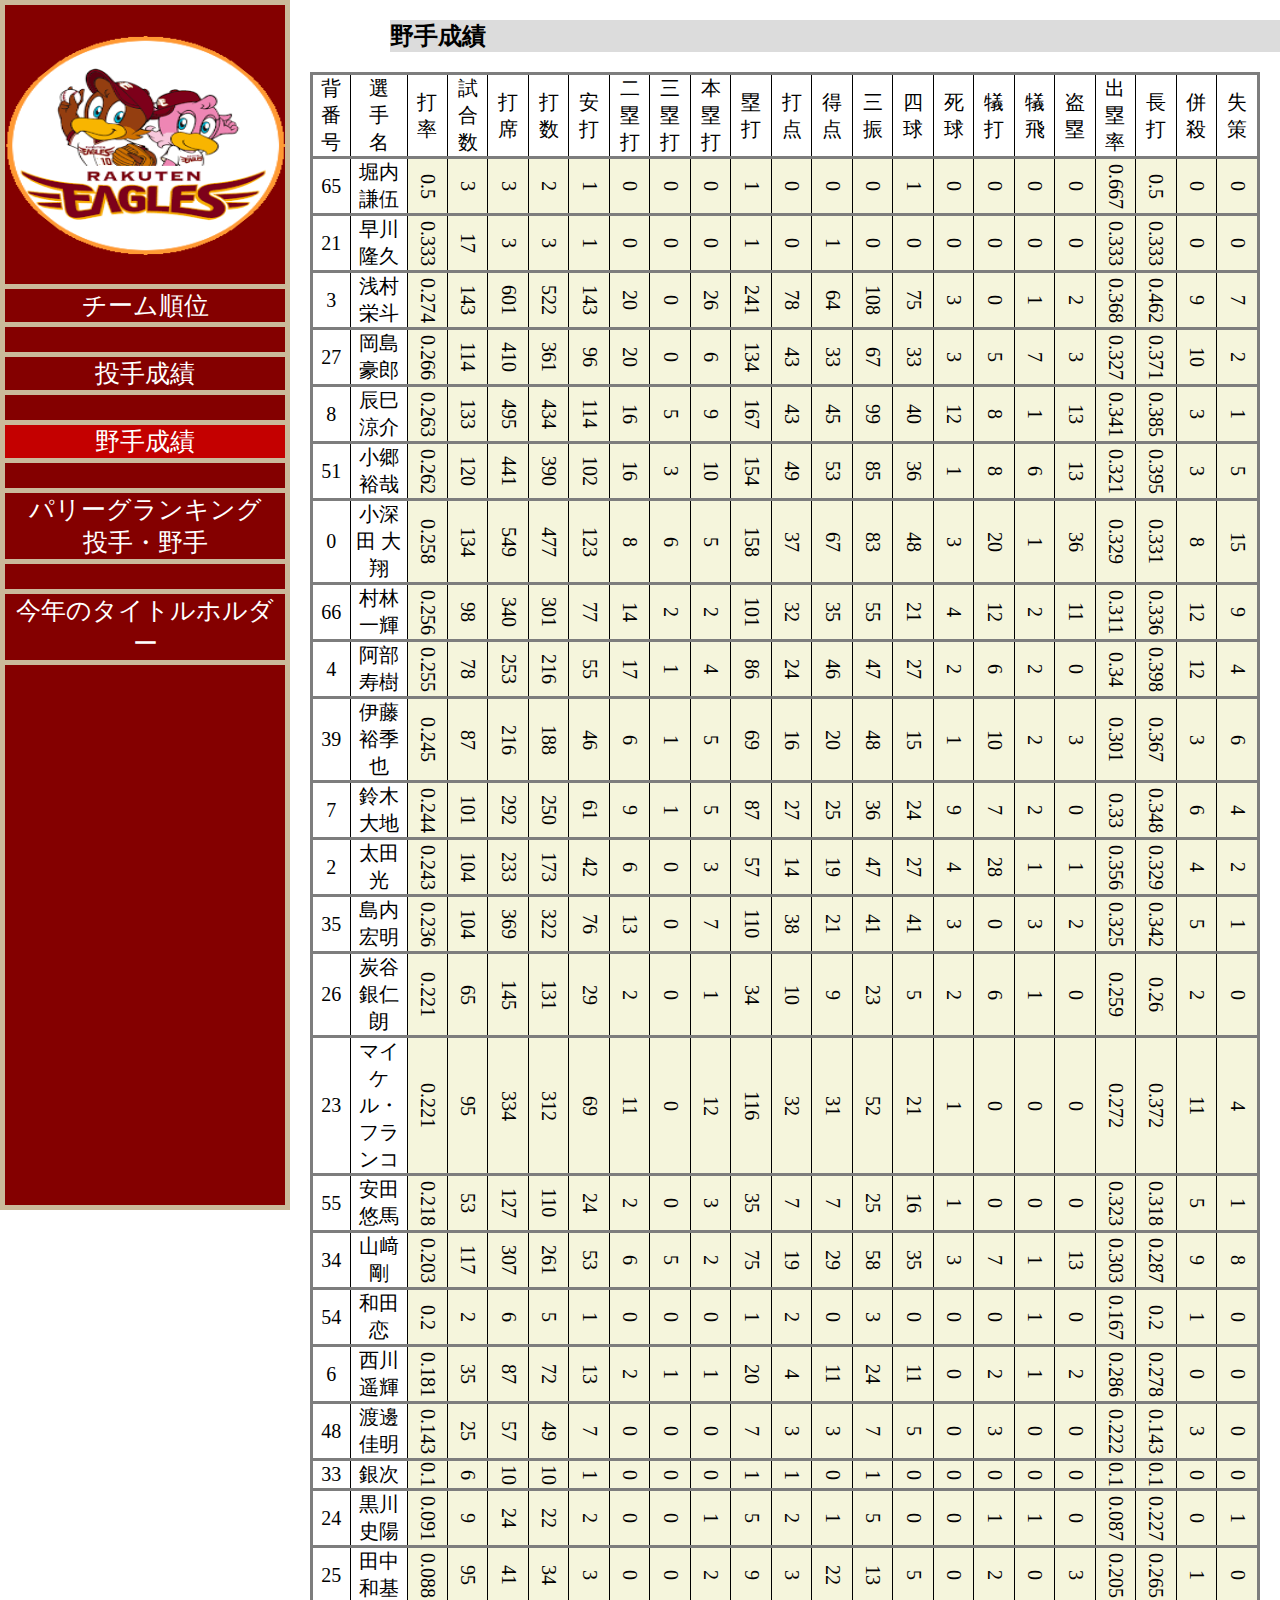
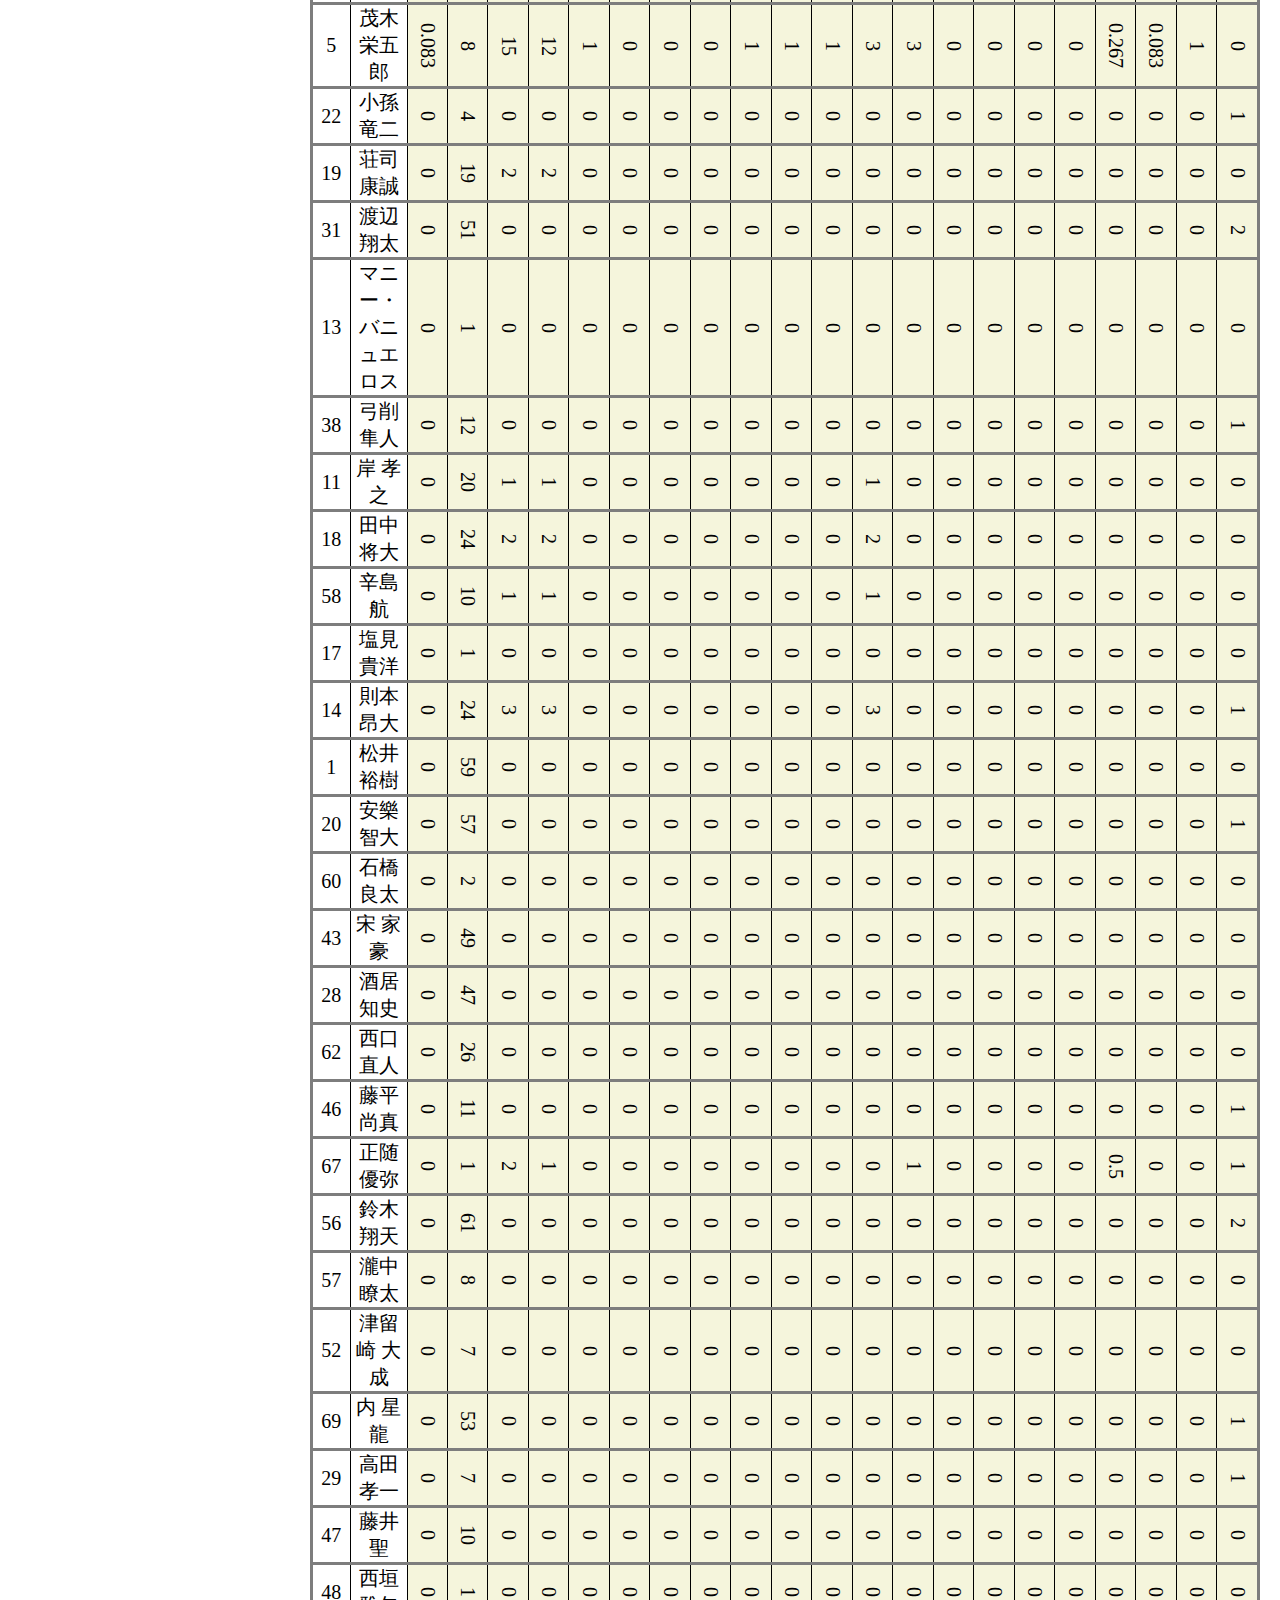
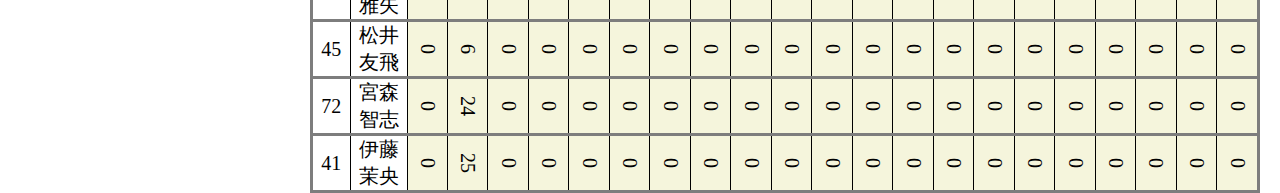
==== commit 67a45544: "ヘッダーのリンクにクラスを追加" ====
--- a/batting.html
+++ b/batting.html
@@ -5,19 +5,20 @@
     <title>イーグルス戦績サイト</title>
     <link rel="stylesheet" type="text/css" href="stylesheet/pitcher.css">
     <link rel="stylesheet" type="text/css" href="stylesheet/reset.css">
+    <link rel="stylesheet" type="text/css" href="stylesheet/batting.css">
   </head>
   <body>
     <div class="layout">
       <div class="sub_content">
         <img class="team_image" src="images/team_image.png" alt="楽天チームロゴ">
-        <a href="index.html">チーム順位</a>
-        <a href="pitcher.html">投手成績</a>
-        <a href="batting.html" class="current_page">野手成績</a>
-        <a href="league_ranking.html">
+        <a class="link_content" href="index.html">チーム順位</a>
+        <a class="link_content" href="pitcher.html">投手成績</a>
+        <a class="link_content current_page" href="batting.html" class="current_page">野手成績</a>
+        <a class="link_content" href="league_ranking.html">
           <div>パリーグランキング</div>
           <div>投手・野手</div>
         </a>
-        <a href="title_holder.html">今年のタイトルホルダー</a>
+        <a class="link_content" href="title_holder.html">今年のタイトルホルダー</a>
       </div>
       <div class="main_content">
       
@@ -28,7 +29,7 @@
           <table>
             <thead>
               <tr><th class="fixed01"><div>背<br>番<br>号</div></th>
-              <th class="fixed01 player_name_sticky"><div>選<br>手<br>名</div></th>
+              <th class="fixed01 player_name_sticky b"><div>選<br>手<br>名</div></th>
               <th class="fixed02"><div>打<br>率</div></th>
               <th class="fixed02"><div>試<br>合<br>数</div></th>
               <th class="fixed02"><div>打<br>席</div></th>
@@ -53,7 +54,7 @@
             </thead>
             <tbody>
               <tr><th class="fixed02 string_number"><div>65</div></th>
-              <th class="fixed02 player_name"><div>堀内 謙伍</div></th>
+              <th class="fixed02 player_name b"><div>堀内 謙伍</div></th>
               <td><div>0.5</div></td>
               <td><div>3</div></td>
               <td><div>3</div></td>
@@ -76,7 +77,7 @@
               <td><div>0</div></td>
               <td><div>0</div></td></tr>
               <tr><th class="fixed02 string_number"><div>21</div></th>
-              <th class="fixed02 player_name"><div>早川 隆久</div></th>
+              <th class="fixed02 player_name b"><div>早川 隆久</div></th>
               <td><div>0.333</div></td>
               <td><div>17</div></td>
               <td><div>3</div></td>
@@ -99,7 +100,7 @@
               <td><div>0</div></td>
               <td><div>0</div></td></tr>
               <tr><th class="fixed02 string_number"><div>3</div></th>
-              <th class="fixed02 player_name"><div>浅村 栄斗</div></th>
+              <th class="fixed02 player_name b"><div>浅村 栄斗</div></th>
               <td><div>0.274</div></td>
               <td><div>143</div></td>
               <td><div>601</div></td>
@@ -122,7 +123,7 @@
               <td><div>9</div></td>
               <td><div>7</div></td></tr>
               <tr><th class="fixed02 string_number"><div>27</div></th>
-              <th class="fixed02 player_name"><div>岡島 豪郎</div></th>
+              <th class="fixed02 player_name b"><div>岡島 豪郎</div></th>
               <td><div>0.266</div></td>
               <td><div>114</div></td>
               <td><div>410</div></td>
@@ -145,7 +146,7 @@
               <td><div>10</div></td>
               <td><div>2</div></td></tr>
               <tr><th class="fixed02 string_number"><div>8</div></th>
-              <th class="fixed02 player_name"><div>辰巳 涼介</div></th>
+              <th class="fixed02 player_name b"><div>辰巳 涼介</div></th>
               <td><div>0.263</div></td>
               <td><div>133</div></td>
               <td><div>495</div></td>
@@ -168,7 +169,7 @@
               <td><div>3</div></td>
               <td><div>1</div></td></tr>
               <tr><th class="fixed02 string_number"><div>51</div></th>
-              <th class="fixed02 player_name"><div>小郷 裕哉</div></th>
+              <th class="fixed02 player_name b"><div>小郷 裕哉</div></th>
               <td><div>0.262</div></td>
               <td><div>120</div></td>
               <td><div>441</div></td>
@@ -191,7 +192,7 @@
               <td><div>3</div></td>
               <td><div>5</div></td></tr>
               <tr><th class="fixed02 string_number"><div>0</div></th>
-              <th class="fixed02 player_name"><div>小深田 大翔</div></th>
+              <th class="fixed02 player_name b"><div>小深田 大翔</div></th>
               <td><div>0.258</div></td>
               <td><div>134</div></td>
               <td><div>549</div></td>
@@ -214,7 +215,7 @@
               <td><div>8</div></td>
               <td><div>15</div></td></tr>
               <tr><th class="fixed02 string_number"><div>66</div></th>
-              <th class="fixed02 player_name"><div>村林 一輝</div></th>
+              <th class="fixed02 player_name b"><div>村林 一輝</div></th>
               <td><div>0.256</div></td>
               <td><div>98</div></td>
               <td><div>340</div></td>
@@ -237,7 +238,7 @@
               <td><div>12</div></td>
               <td><div>9</div></td></tr>
               <tr><th class="fixed02 string_number"><div>4</div></th>
-              <th class="fixed02 player_name"><div>阿部 寿樹</div></th>
+              <th class="fixed02 player_name b"><div>阿部 寿樹</div></th>
               <td><div>0.255</div></td>
               <td><div>78</div></td>
               <td><div>253</div></td>
@@ -260,7 +261,7 @@
               <td><div>12</div></td>
               <td><div>4</div></td></tr>
               <tr><th class="fixed02 string_number"><div>39</div></th>
-              <th class="fixed02 player_name"><div>伊藤 裕季也</div></th>
+              <th class="fixed02 player_name b"><div>伊藤 裕季也</div></th>
               <td><div>0.245</div></td>
               <td><div>87</div></td>
               <td><div>216</div></td>
@@ -283,7 +284,7 @@
               <td><div>3</div></td>
               <td><div>6</div></td></tr>
               <tr><th class="fixed02 string_number"><div>7</div></th>
-              <th class="fixed02 player_name"><div>鈴木 大地</div></th>
+              <th class="fixed02 player_name b"><div>鈴木 大地</div></th>
               <td><div>0.244</div></td>
               <td><div>101</div></td>
               <td><div>292</div></td>
@@ -306,7 +307,7 @@
               <td><div>6</div></td>
               <td><div>4</div></td></tr>
               <tr><th class="fixed02 string_number"><div>2</div></th>
-              <th class="fixed02 player_name"><div>太田 光</div></th>
+              <th class="fixed02 player_name b"><div>太田 光</div></th>
               <td><div>0.243</div></td>
               <td><div>104</div></td>
               <td><div>233</div></td>
@@ -329,7 +330,7 @@
               <td><div>4</div></td>
               <td><div>2</div></td></tr>
               <tr><th class="fixed02 string_number"><div>35</div></th>
-              <th class="fixed02 player_name"><div>島内 宏明</div></th>
+              <th class="fixed02 player_name b"><div>島内 宏明</div></th>
               <td><div>0.236</div></td>
               <td><div>104</div></td>
               <td><div>369</div></td>
@@ -352,7 +353,7 @@
               <td><div>5</div></td>
               <td><div>1</div></td></tr>
               <tr><th class="fixed02 string_number"><div>26</div></th>
-              <th class="fixed02 player_name"><div>炭谷 銀仁朗</div></th>
+              <th class="fixed02 player_name b"><div>炭谷 銀仁朗</div></th>
               <td><div>0.221</div></td>
               <td><div>65</div></td>
               <td><div>145</div></td>
@@ -375,7 +376,7 @@
               <td><div>2</div></td>
               <td><div>0</div></td></tr>
               <tr><th class="fixed02 string_number"><div>23</div></th>
-              <th class="fixed02 player_name"><div>マイケル・フランコ</div></th>
+              <th class="fixed02 player_name b"><div>マイケル・フランコ</div></th>
               <td><div>0.221</div></td>
               <td><div>95</div></td>
               <td><div>334</div></td>
@@ -398,7 +399,7 @@
               <td><div>11</div></td>
               <td><div>4</div></td></tr>
               <tr><th class="fixed02 string_number"><div>55</div></th>
-              <th class="fixed02 player_name"><div>安田 悠馬</div></th>
+              <th class="fixed02 player_name b"><div>安田 悠馬</div></th>
               <td><div>0.218</div></td>
               <td><div>53</div></td>
               <td><div>127</div></td>
@@ -421,7 +422,7 @@
               <td><div>5</div></td>
               <td><div>1</div></td></tr>
               <tr><th class="fixed02 string_number"><div>34</div></th>
-              <th class="fixed02 player_name"><div>山﨑 剛</div></th>
+              <th class="fixed02 player_name b"><div>山﨑 剛</div></th>
               <td><div>0.203</div></td>
               <td><div>117</div></td>
               <td><div>307</div></td>
@@ -444,7 +445,7 @@
               <td><div>9</div></td>
               <td><div>8</div></td></tr>
               <tr><th class="fixed02 string_number"><div>54</div></th>
-              <th class="fixed02 player_name"><div>和田 恋</div></th>
+              <th class="fixed02 player_name b"><div>和田 恋</div></th>
               <td><div>0.2</div></td>
               <td><div>2</div></td>
               <td><div>6</div></td>
@@ -467,7 +468,7 @@
               <td><div>1</div></td>
               <td><div>0</div></td></tr>
               <tr><th class="fixed02 string_number"><div>6</div></th>
-              <th class="fixed02 player_name"><div>西川 遥輝</div></th>
+              <th class="fixed02 player_name b"><div>西川 遥輝</div></th>
               <td><div>0.181</div></td>
               <td><div>35</div></td>
               <td><div>87</div></td>
@@ -490,7 +491,7 @@
               <td><div>0</div></td>
               <td><div>0</div></td></tr>
               <tr><th class="fixed02 string_number"><div>48</div></th>
-              <th class="fixed02 player_name"><div>渡邊 佳明</div></th>
+              <th class="fixed02 player_name b"><div>渡邊 佳明</div></th>
               <td><div>0.143</div></td>
               <td><div>25</div></td>
               <td><div>57</div></td>
@@ -513,7 +514,7 @@
               <td><div>3</div></td>
               <td><div>0</div></td></tr>
               <tr><th class="fixed02 string_number"><div>33</div></th>
-              <th class="fixed02 player_name"><div>銀次</div></th>
+              <th class="fixed02 player_name b"><div>銀次</div></th>
               <td><div>0.1</div></td>
               <td><div>6</div></td>
               <td><div>10</div></td>
@@ -536,7 +537,7 @@
               <td><div>0</div></td>
               <td><div>0</div></td></tr>
               <tr><th class="fixed02 string_number"><div>24</div></th>
-              <th class="fixed02 player_name"><div>黒川 史陽</div></th>
+              <th class="fixed02 player_name b"><div>黒川 史陽</div></th>
               <td><div>0.091</div></td>
               <td><div>9</div></td>
               <td><div>24</div></td>
@@ -559,7 +560,7 @@
               <td><div>0</div></td>
               <td><div>1</div></td></tr>
               <tr><th class="fixed02 string_number"><div>25</div></th>
-              <th class="fixed02 player_name"><div>田中 和基</div></th>
+              <th class="fixed02 player_name b"><div>田中 和基</div></th>
               <td><div>0.088</div></td>
               <td><div>95</div></td>
               <td><div>41</div></td>
@@ -582,7 +583,7 @@
               <td><div>1</div></td>
               <td><div>0</div></td></tr>
               <tr><th class="fixed02 string_number"><div>5</div></th>
-              <th class="fixed02 player_name"><div>茂木 栄五郎</div></th>
+              <th class="fixed02 player_name b"><div>茂木 栄五郎</div></th>
               <td><div>0.083</div></td>
               <td><div>8</div></td>
               <td><div>15</div></td>
@@ -605,7 +606,7 @@
               <td><div>1</div></td>
               <td><div>0</div></td></tr>
               <tr><th class="fixed02 string_number"><div>22</div></th>
-              <th class="fixed02 player_name"><div>小孫 竜二</div></th>
+              <th class="fixed02 player_name b"><div>小孫 竜二</div></th>
               <td><div>0</div></td>
               <td><div>4</div></td>
               <td><div>0</div></td>
@@ -628,7 +629,7 @@
               <td><div>0</div></td>
               <td><div>1</div></td></tr>
               <tr><th class="fixed02 string_number"><div>19</div></th>
-              <th class="fixed02 player_name"><div>荘司 康誠</div></th>
+              <th class="fixed02 player_name b"><div>荘司 康誠</div></th>
               <td><div>0</div></td>
               <td><div>19</div></td>
               <td><div>2</div></td>
@@ -651,7 +652,7 @@
               <td><div>0</div></td>
               <td><div>0</div></td></tr>
               <tr><th class="fixed02 string_number"><div>31</div></th>
-              <th class="fixed02 player_name"><div>渡辺 翔太</div></th>
+              <th class="fixed02 player_name b"><div>渡辺 翔太</div></th>
               <td><div>0</div></td>
               <td><div>51</div></td>
               <td><div>0</div></td>
@@ -674,7 +675,7 @@
               <td><div>0</div></td>
               <td><div>2</div></td></tr>
               <tr><th class="fixed02 string_number"><div>13</div></th>
-              <th class="fixed02 player_name"><div>マニー・バニュエロス</div></th>
+              <th class="fixed02 player_name b"><div>マニー・バニュエロス</div></th>
               <td><div>0</div></td>
               <td><div>1</div></td>
               <td><div>0</div></td>
@@ -697,7 +698,7 @@
               <td><div>0</div></td>
               <td><div>0</div></td></tr>
               <tr><th class="fixed02 string_number"><div>38</div></th>
-              <th class="fixed02 player_name"><div>弓削 隼人</div></th>
+              <th class="fixed02 player_name b"><div>弓削 隼人</div></th>
               <td><div>0</div></td>
               <td><div>12</div></td>
               <td><div>0</div></td>
@@ -720,7 +721,7 @@
               <td><div>0</div></td>
               <td><div>1</div></td></tr>
               <tr><th class="fixed02 string_number"><div>11</div></th>
-              <th class="fixed02 player_name"><div>岸 孝之</div></th>
+              <th class="fixed02 player_name b"><div>岸 孝之</div></th>
               <td><div>0</div></td>
               <td><div>20</div></td>
               <td><div>1</div></td>
@@ -743,7 +744,7 @@
               <td><div>0</div></td>
               <td><div>0</div></td></tr>
               <tr><th class="fixed02 string_number"><div>18</div></th>
-              <th class="fixed02 player_name"><div>田中 将大</div></th>
+              <th class="fixed02 player_name b"><div>田中 将大</div></th>
               <td><div>0</div></td>
               <td><div>24</div></td>
               <td><div>2</div></td>
@@ -766,7 +767,7 @@
               <td><div>0</div></td>
               <td><div>0</div></td></tr>
               <tr><th class="fixed02 string_number"><div>58</div></th>
-              <th class="fixed02 player_name"><div>辛島 航</div></th>
+              <th class="fixed02 player_name b"><div>辛島 航</div></th>
               <td><div>0</div></td>
               <td><div>10</div></td>
               <td><div>1</div></td>
@@ -789,7 +790,7 @@
               <td><div>0</div></td>
               <td><div>0</div></td></tr>
               <tr><th class="fixed02 string_number"><div>17</div></th>
-              <th class="fixed02 player_name"><div>塩見 貴洋</div></th>
+              <th class="fixed02 player_name b"><div>塩見 貴洋</div></th>
               <td><div>0</div></td>
               <td><div>1</div></td>
               <td><div>0</div></td>
@@ -812,7 +813,7 @@
               <td><div>0</div></td>
               <td><div>0</div></td></tr>
               <tr><th class="fixed02 string_number"><div>14</div></th>
-              <th class="fixed02 player_name"><div>則本 昂大</div></th>
+              <th class="fixed02 player_name b"><div>則本 昂大</div></th>
               <td><div>0</div></td>
               <td><div>24</div></td>
               <td><div>3</div></td>
@@ -835,7 +836,7 @@
               <td><div>0</div></td>
               <td><div>1</div></td></tr>
               <tr><th class="fixed02 string_number"><div>1</div></th>
-              <th class="fixed02 player_name"><div>松井 裕樹</div></th>
+              <th class="fixed02 player_name b"><div>松井 裕樹</div></th>
               <td><div>0</div></td>
               <td><div>59</div></td>
               <td><div>0</div></td>
@@ -858,7 +859,7 @@
               <td><div>0</div></td>
               <td><div>0</div></td></tr>
               <tr><th class="fixed02 string_number"><div>20</div></th>
-              <th class="fixed02 player_name"><div>安樂 智大</div></th>
+              <th class="fixed02 player_name b"><div>安樂 智大</div></th>
               <td><div>0</div></td>
               <td><div>57</div></td>
               <td><div>0</div></td>
@@ -881,7 +882,7 @@
               <td><div>0</div></td>
               <td><div>1</div></td></tr>
               <tr><th class="fixed02 string_number"><div>60</div></th>
-              <th class="fixed02 player_name"><div>石橋 良太</div></th>
+              <th class="fixed02 player_name b"><div>石橋 良太</div></th>
               <td><div>0</div></td>
               <td><div>2</div></td>
               <td><div>0</div></td>
@@ -904,7 +905,7 @@
               <td><div>0</div></td>
               <td><div>0</div></td></tr>
               <tr><th class="fixed02 string_number"><div>43</div></th>
-              <th class="fixed02 player_name"><div>宋 家豪</div></th>
+              <th class="fixed02 player_name b"><div>宋 家豪</div></th>
               <td><div>0</div></td>
               <td><div>49</div></td>
               <td><div>0</div></td>
@@ -927,7 +928,7 @@
               <td><div>0</div></td>
               <td><div>0</div></td></tr>
               <tr><th class="fixed02 string_number"><div>28</div></th>
-              <th class="fixed02 player_name"><div>酒居 知史</div></th>
+              <th class="fixed02 player_name b"><div>酒居 知史</div></th>
               <td><div>0</div></td>
               <td><div>47</div></td>
               <td><div>0</div></td>
@@ -950,7 +951,7 @@
               <td><div>0</div></td>
               <td><div>0</div></td></tr>
               <tr><th class="fixed02 string_number"><div>62</div></th>
-              <th class="fixed02 player_name"><div>西口 直人</div></th>
+              <th class="fixed02 player_name b"><div>西口 直人</div></th>
               <td><div>0</div></td>
               <td><div>26</div></td>
               <td><div>0</div></td>
@@ -973,7 +974,7 @@
               <td><div>0</div></td>
               <td><div>0</div></td></tr>
               <tr><th class="fixed02 string_number"><div>46</div></th>
-              <th class="fixed02 player_name"><div>藤平 尚真</div></th>
+              <th class="fixed02 player_name b"><div>藤平 尚真</div></th>
               <td><div>0</div></td>
               <td><div>11</div></td>
               <td><div>0</div></td>
@@ -996,7 +997,7 @@
               <td><div>0</div></td>
               <td><div>1</div></td></tr>
               <tr><th class="fixed02 string_number"><div>67</div></th>
-              <th class="fixed02 player_name"><div>正随 優弥</div></th>
+              <th class="fixed02 player_name b"><div>正随 優弥</div></th>
               <td><div>0</div></td>
               <td><div>1</div></td>
               <td><div>2</div></td>
@@ -1019,7 +1020,7 @@
               <td><div>0</div></td>
               <td><div>1</div></td></tr>
               <tr><th class="fixed02 string_number"><div>56</div></th>
-              <th class="fixed02 player_name"><div>鈴木 翔天</div></th>
+              <th class="fixed02 player_name b"><div>鈴木 翔天</div></th>
               <td><div>0</div></td>
               <td><div>61</div></td>
               <td><div>0</div></td>
@@ -1042,7 +1043,7 @@
               <td><div>0</div></td>
               <td><div>2</div></td></tr>
               <tr><th class="fixed02 string_number"><div>57</div></th>
-              <th class="fixed02 player_name"><div>瀧中 瞭太</div></th>
+              <th class="fixed02 player_name b"><div>瀧中 瞭太</div></th>
               <td><div>0</div></td>
               <td><div>8</div></td>
               <td><div>0</div></td>
@@ -1065,7 +1066,7 @@
               <td><div>0</div></td>
               <td><div>0</div></td></tr>
               <tr><th class="fixed02 string_number"><div>52</div></th>
-              <th class="fixed02 player_name"><div>津留崎 大成</div></th>
+              <th class="fixed02 player_name b"><div>津留崎 大成</div></th>
               <td><div>0</div></td>
               <td><div>7</div></td>
               <td><div>0</div></td>
@@ -1088,7 +1089,7 @@
               <td><div>0</div></td>
               <td><div>0</div></td></tr>
               <tr><th class="fixed02 string_number"><div>69</div></th>
-              <th class="fixed02 player_name"><div>内 星龍</div></th>
+              <th class="fixed02 player_name b"><div>内 星龍</div></th>
               <td><div>0</div></td>
               <td><div>53</div></td>
               <td><div>0</div></td>
@@ -1111,7 +1112,7 @@
               <td><div>0</div></td>
               <td><div>1</div></td></tr>
               <tr><th class="fixed02 string_number"><div>29</div></th>
-              <th class="fixed02 player_name"><div>高田 孝一</div></th>
+              <th class="fixed02 player_name b"><div>高田 孝一</div></th>
               <td><div>0</div></td>
               <td><div>7</div></td>
               <td><div>0</div></td>
@@ -1134,7 +1135,7 @@
               <td><div>0</div></td>
               <td><div>1</div></td></tr>
               <tr><th class="fixed02 string_number"><div>47</div></th>
-              <th class="fixed02 player_name"><div>藤井 聖</div></th>
+              <th class="fixed02 player_name b"><div>藤井 聖</div></th>
               <td><div>0</div></td>
               <td><div>10</div></td>
               <td><div>0</div></td>
@@ -1157,7 +1158,7 @@
               <td><div>0</div></td>
               <td><div>0</div></td></tr>
               <tr><th class="fixed02 string_number"><div>48</div></th>
-              <th class="fixed02 player_name"><div>西垣 雅矢</div></th>
+              <th class="fixed02 player_name b"><div>西垣 雅矢</div></th>
               <td><div>0</div></td>
               <td><div>1</div></td>
               <td><div>0</div></td>
@@ -1180,7 +1181,7 @@
               <td><div>0</div></td>
               <td><div>0</div></td></tr>
               <tr><th class="fixed02 string_number"><div>45</div></th>
-              <th class="fixed02 player_name"><div>松井 友飛</div></th>
+              <th class="fixed02 player_name b"><div>松井 友飛</div></th>
               <td><div>0</div></td>
               <td><div>6</div></td>
               <td><div>0</div></td>
@@ -1203,7 +1204,7 @@
               <td><div>0</div></td>
               <td><div>0</div></td></tr>
               <tr><th class="fixed02 string_number"><div>72</div></th>
-              <th class="fixed02 player_name"><div>宮森 智志</div></th>
+              <th class="fixed02 player_name b"><div>宮森 智志</div></th>
               <td><div>0</div></td>
               <td><div>24</div></td>
               <td><div>0</div></td>
@@ -1226,7 +1227,7 @@
               <td><div>0</div></td>
               <td><div>0</div></td></tr>
               <tr><th class="fixed02 string_number"><div>41</div></th>
-              <th class="fixed02 player_name"><div>伊藤 茉央</div></th>
+              <th class="fixed02 player_name b"><div>伊藤 茉央</div></th>
               <td><div>0</div></td>
               <td><div>25</div></td>
               <td><div>0</div></td>
--- a/stylesheet/pitcher.css
+++ b/stylesheet/pitcher.css
@@ -18,7 +18,7 @@
 
 .main_content {
   width: 1161px;
-  
+  position: relative;
 }
 
 /**********
@@ -32,15 +32,17 @@
 }
 
 a{
+  text-decoration: none;
+}
+
+.link_content {
   display: block;
   color: white;
   font-size: 25px;
   margin: 25px 0;
-  text-decoration: none;
   border-top: 5px solid #cab99b;
   border-bottom: 5px solid #cab99b;
 }
-
 .select_content {
   background-color: #c40000;
   color: white;
@@ -71,81 +73,88 @@
   width: 10px;
 }
 
+.ranking_title {
+  font-size: 25px;
+  text-align: center;
+  width: 950px;
+  background-color: #dcdcdc;
+  margin: 30px auto 10px auto;
+  border-radius: 10px;
+}
+
+.link_page {
+  display: flex;
+  justify-content: space-around;
+}
+
+.link_page_btn {
+  background-color: #c40000;
+  color: white;
+}
+
 /**********************
 スコア表
 ***********************/
 
-.pitcher_score {
-  width: 100%;
-  height: 800px;
-  border : 1px solid #000;
-  overflow-x: scroll;
-  margin-left: 100px;
-  position: relative;
-}
-
-.pitcher_score::-webkit-scrollbar-thumb {
-  background: #840000;
-  border-radius: 5px;
-}
-
-.pitcher_score::-webkit-scrollbar-track {
-  background: rgba(0,0,0,0.5);
+.ranking_table {
+  margin: 0px auto;
+  overflow-y: auto;
+  width: 900px;
 }
 
 table {
+  width: 950px;
   border-collapse: collapse;
-  width: 2000px;
+  margin: 0px auto;
 }
 
-th, td {
-  vertical-align: middle;
-  padding: 10px 25px;
-  border: 1px solid #ccc;
+.cell_top {
+  position: sticky;
+  top: 0;
+  left: 2px;
+}
+
+.cell_center {
+  position: sticky;
+  top: 0;
+  left: 63px;
+  white-space: nowrap;
+  padding: 0 10px;
+}
+
+.cell_right {
+  position: sticky;
+  top: 0;
+  left: 280px;
+}
+
+.cell_rakuten_color {
+  background-color: #FF9999;
+}
+
+.cell_size {
+  padding: 0 15px;
+}
+
+tr {
+  border: 3px solid #7d7d7d;
+  /* background-color: #FF9999; */
 }
 
 td {
-  font-weight: bold;
+  text-align: center;
+  font-size: 20px;
+  writing-mode: vertical-rl;
+  background-color: beige;
 }
 
-.fixed01,
-.fixed02 {
-  position: sticky;
-  top: 0;
-  left: 0;
-  color: black;
-  background: #dcdcdc;
-  &:before {
-    content: "";
-    position: absolute;
-    top: -1px;
-    left: -1px;
-    width: 100%;
-    height: 100%;
-  }
-}
-.fixed01 {
-  z-index: 2;
-}
-.fixed02 {
-  z-index: 1;
+th {
+  font-weight: 400;
+  font-size: 20px;
+  background-color: white;
 }
 
-.player_name {
-  color: #f6ab00;
-  background-color: white;
-  position: sticky;
-  left:75.0px;
+td, th {
+  border: 1px solid #000;
+  width: 500px;
 }
-
-.player_name_sticky {
-  position: sticky;
-  top: 0;
-  left:75.0px;
-  z-index: 3;
-}
-
-
-.string_number {
-  background-color: white;
-}
--- a/stylesheet/batting.css
+++ b/stylesheet/batting.css
@@ -0,0 +1,3 @@
+.b{
+  left: 75.0px;
+}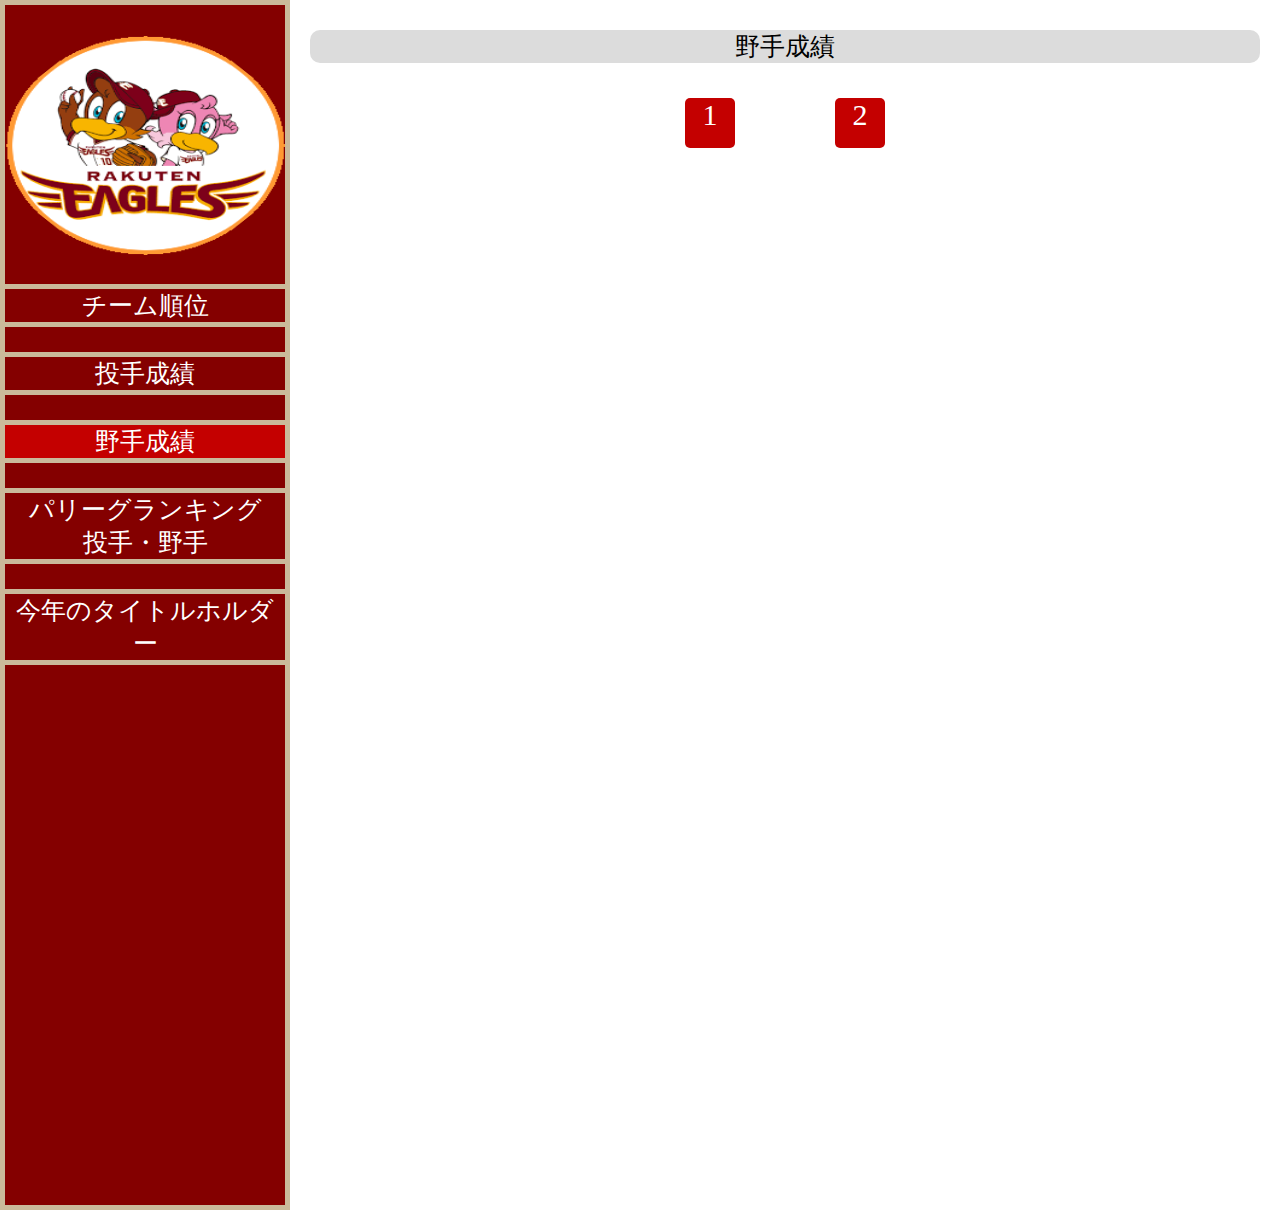
==== commit 7812dc31: "野手成績表のレイアウト統一" ====
--- a/batting.html
+++ b/batting.html
@@ -3,9 +3,12 @@
   <head>
     <meta charset="UTF-8">
     <title>イーグルス戦績サイト</title>
+    <link rel="stylesheet" type="text/css" href="stylesheet/reset.css">
     <link rel="stylesheet" type="text/css" href="stylesheet/pitcher.css">
-    <link rel="stylesheet" type="text/css" href="stylesheet/reset.css">
     <link rel="stylesheet" type="text/css" href="stylesheet/batting.css">
+
+    <script src="Javascript/table_create.js"></script>
+    <script src="Javascript/batting.js"></script>
   </head>
   <body>
     <div class="layout">
@@ -21,1238 +24,14 @@
         <a class="link_content" href="title_holder.html">今年のタイトルホルダー</a>
       </div>
       <div class="main_content">
+        <div class="ranking_title">野手成績</div>
       
-      	<div class="content_header">
-        	野手成績
-        </div>
-        <div class="pitcher_score">
-          <table>
-            <thead>
-              <tr><th class="fixed01"><div>背<br>番<br>号</div></th>
-              <th class="fixed01 player_name_sticky b"><div>選<br>手<br>名</div></th>
-              <th class="fixed02"><div>打<br>率</div></th>
-              <th class="fixed02"><div>試<br>合<br>数</div></th>
-              <th class="fixed02"><div>打<br>席</div></th>
-              <th class="fixed02"><div>打<br>数</div></th>
-              <th class="fixed02"><div>安<br>打</div></th>
-              <th class="fixed02"><div>二<br>塁<br>打</div></th>
-              <th class="fixed02"><div>三<br>塁<br>打</div></th>
-              <th class="fixed02"><div>本<br>塁<br>打</div></th>
-              <th class="fixed02"><div>塁<br>打</div></th>
-              <th class="fixed02"><div>打<br>点</div></th>
-              <th class="fixed02"><div>得<br>点</div></th>
-              <th class="fixed02"><div>三<br>振</div></th>
-              <th class="fixed02"><div>四<br>球</div></th>
-              <th class="fixed02"><div>死<br>球</div></th>
-              <th class="fixed02"><div>犠<br>打</div></th>
-              <th class="fixed02"><div>犠<br>飛</div></th>
-              <th class="fixed02"><div>盗<br>塁</div></th>
-              <th class="fixed02"><div>出<br>塁<br>率</div></th>
-              <th class="fixed02"><div>長<br>打</div></th>
-              <th class="fixed02"><div>併<br>殺</div></th>
-              <th class="fixed02"><div>失<br>策</div></th></tr>
-            </thead>
-            <tbody>
-              <tr><th class="fixed02 string_number"><div>65</div></th>
-              <th class="fixed02 player_name b"><div>堀内 謙伍</div></th>
-              <td><div>0.5</div></td>
-              <td><div>3</div></td>
-              <td><div>3</div></td>
-              <td><div>2</div></td>
-              <td><div>1</div></td>
-              <td><div>0</div></td>
-              <td><div>0</div></td>
-              <td><div>0</div></td>
-              <td><div>1</div></td>
-              <td><div>0</div></td>
-              <td><div>0</div></td>
-              <td><div>0</div></td>
-              <td><div>1</div></td>
-              <td><div>0</div></td>
-              <td><div>0</div></td>
-              <td><div>0</div></td>
-              <td><div>0</div></td>
-              <td><div>0.667</div></td>
-              <td><div>0.5</div></td>
-              <td><div>0</div></td>
-              <td><div>0</div></td></tr>
-              <tr><th class="fixed02 string_number"><div>21</div></th>
-              <th class="fixed02 player_name b"><div>早川 隆久</div></th>
-              <td><div>0.333</div></td>
-              <td><div>17</div></td>
-              <td><div>3</div></td>
-              <td><div>3</div></td>
-              <td><div>1</div></td>
-              <td><div>0</div></td>
-              <td><div>0</div></td>
-              <td><div>0</div></td>
-              <td><div>1</div></td>
-              <td><div>0</div></td>
-              <td><div>1</div></td>
-              <td><div>0</div></td>
-              <td><div>0</div></td>
-              <td><div>0</div></td>
-              <td><div>0</div></td>
-              <td><div>0</div></td>
-              <td><div>0</div></td>
-              <td><div>0.333</div></td>
-              <td><div>0.333</div></td>
-              <td><div>0</div></td>
-              <td><div>0</div></td></tr>
-              <tr><th class="fixed02 string_number"><div>3</div></th>
-              <th class="fixed02 player_name b"><div>浅村 栄斗</div></th>
-              <td><div>0.274</div></td>
-              <td><div>143</div></td>
-              <td><div>601</div></td>
-              <td><div>522</div></td>
-              <td><div>143</div></td>
-              <td><div>20</div></td>
-              <td><div>0</div></td>
-              <td><div>26</div></td>
-              <td><div>241</div></td>
-              <td><div>78</div></td>
-              <td><div>64</div></td>
-              <td><div>108</div></td>
-              <td><div>75</div></td>
-              <td><div>3</div></td>
-              <td><div>0</div></td>
-              <td><div>1</div></td>
-              <td><div>2</div></td>
-              <td><div>0.368</div></td>
-              <td><div>0.462</div></td>
-              <td><div>9</div></td>
-              <td><div>7</div></td></tr>
-              <tr><th class="fixed02 string_number"><div>27</div></th>
-              <th class="fixed02 player_name b"><div>岡島 豪郎</div></th>
-              <td><div>0.266</div></td>
-              <td><div>114</div></td>
-              <td><div>410</div></td>
-              <td><div>361</div></td>
-              <td><div>96</div></td>
-              <td><div>20</div></td>
-              <td><div>0</div></td>
-              <td><div>6</div></td>
-              <td><div>134</div></td>
-              <td><div>43</div></td>
-              <td><div>33</div></td>
-              <td><div>67</div></td>
-              <td><div>33</div></td>
-              <td><div>3</div></td>
-              <td><div>5</div></td>
-              <td><div>7</div></td>
-              <td><div>3</div></td>
-              <td><div>0.327</div></td>
-              <td><div>0.371</div></td>
-              <td><div>10</div></td>
-              <td><div>2</div></td></tr>
-              <tr><th class="fixed02 string_number"><div>8</div></th>
-              <th class="fixed02 player_name b"><div>辰巳 涼介</div></th>
-              <td><div>0.263</div></td>
-              <td><div>133</div></td>
-              <td><div>495</div></td>
-              <td><div>434</div></td>
-              <td><div>114</div></td>
-              <td><div>16</div></td>
-              <td><div>5</div></td>
-              <td><div>9</div></td>
-              <td><div>167</div></td>
-              <td><div>43</div></td>
-              <td><div>45</div></td>
-              <td><div>99</div></td>
-              <td><div>40</div></td>
-              <td><div>12</div></td>
-              <td><div>8</div></td>
-              <td><div>1</div></td>
-              <td><div>13</div></td>
-              <td><div>0.341</div></td>
-              <td><div>0.385</div></td>
-              <td><div>3</div></td>
-              <td><div>1</div></td></tr>
-              <tr><th class="fixed02 string_number"><div>51</div></th>
-              <th class="fixed02 player_name b"><div>小郷 裕哉</div></th>
-              <td><div>0.262</div></td>
-              <td><div>120</div></td>
-              <td><div>441</div></td>
-              <td><div>390</div></td>
-              <td><div>102</div></td>
-              <td><div>16</div></td>
-              <td><div>3</div></td>
-              <td><div>10</div></td>
-              <td><div>154</div></td>
-              <td><div>49</div></td>
-              <td><div>53</div></td>
-              <td><div>85</div></td>
-              <td><div>36</div></td>
-              <td><div>1</div></td>
-              <td><div>8</div></td>
-              <td><div>6</div></td>
-              <td><div>13</div></td>
-              <td><div>0.321</div></td>
-              <td><div>0.395</div></td>
-              <td><div>3</div></td>
-              <td><div>5</div></td></tr>
-              <tr><th class="fixed02 string_number"><div>0</div></th>
-              <th class="fixed02 player_name b"><div>小深田 大翔</div></th>
-              <td><div>0.258</div></td>
-              <td><div>134</div></td>
-              <td><div>549</div></td>
-              <td><div>477</div></td>
-              <td><div>123</div></td>
-              <td><div>8</div></td>
-              <td><div>6</div></td>
-              <td><div>5</div></td>
-              <td><div>158</div></td>
-              <td><div>37</div></td>
-              <td><div>67</div></td>
-              <td><div>83</div></td>
-              <td><div>48</div></td>
-              <td><div>3</div></td>
-              <td><div>20</div></td>
-              <td><div>1</div></td>
-              <td><div>36</div></td>
-              <td><div>0.329</div></td>
-              <td><div>0.331</div></td>
-              <td><div>8</div></td>
-              <td><div>15</div></td></tr>
-              <tr><th class="fixed02 string_number"><div>66</div></th>
-              <th class="fixed02 player_name b"><div>村林 一輝</div></th>
-              <td><div>0.256</div></td>
-              <td><div>98</div></td>
-              <td><div>340</div></td>
-              <td><div>301</div></td>
-              <td><div>77</div></td>
-              <td><div>14</div></td>
-              <td><div>2</div></td>
-              <td><div>2</div></td>
-              <td><div>101</div></td>
-              <td><div>32</div></td>
-              <td><div>35</div></td>
-              <td><div>55</div></td>
-              <td><div>21</div></td>
-              <td><div>4</div></td>
-              <td><div>12</div></td>
-              <td><div>2</div></td>
-              <td><div>11</div></td>
-              <td><div>0.311</div></td>
-              <td><div>0.336</div></td>
-              <td><div>12</div></td>
-              <td><div>9</div></td></tr>
-              <tr><th class="fixed02 string_number"><div>4</div></th>
-              <th class="fixed02 player_name b"><div>阿部 寿樹</div></th>
-              <td><div>0.255</div></td>
-              <td><div>78</div></td>
-              <td><div>253</div></td>
-              <td><div>216</div></td>
-              <td><div>55</div></td>
-              <td><div>17</div></td>
-              <td><div>1</div></td>
-              <td><div>4</div></td>
-              <td><div>86</div></td>
-              <td><div>24</div></td>
-              <td><div>46</div></td>
-              <td><div>47</div></td>
-              <td><div>27</div></td>
-              <td><div>2</div></td>
-              <td><div>6</div></td>
-              <td><div>2</div></td>
-              <td><div>0</div></td>
-              <td><div>0.34</div></td>
-              <td><div>0.398</div></td>
-              <td><div>12</div></td>
-              <td><div>4</div></td></tr>
-              <tr><th class="fixed02 string_number"><div>39</div></th>
-              <th class="fixed02 player_name b"><div>伊藤 裕季也</div></th>
-              <td><div>0.245</div></td>
-              <td><div>87</div></td>
-              <td><div>216</div></td>
-              <td><div>188</div></td>
-              <td><div>46</div></td>
-              <td><div>6</div></td>
-              <td><div>1</div></td>
-              <td><div>5</div></td>
-              <td><div>69</div></td>
-              <td><div>16</div></td>
-              <td><div>20</div></td>
-              <td><div>48</div></td>
-              <td><div>15</div></td>
-              <td><div>1</div></td>
-              <td><div>10</div></td>
-              <td><div>2</div></td>
-              <td><div>3</div></td>
-              <td><div>0.301</div></td>
-              <td><div>0.367</div></td>
-              <td><div>3</div></td>
-              <td><div>6</div></td></tr>
-              <tr><th class="fixed02 string_number"><div>7</div></th>
-              <th class="fixed02 player_name b"><div>鈴木 大地</div></th>
-              <td><div>0.244</div></td>
-              <td><div>101</div></td>
-              <td><div>292</div></td>
-              <td><div>250</div></td>
-              <td><div>61</div></td>
-              <td><div>9</div></td>
-              <td><div>1</div></td>
-              <td><div>5</div></td>
-              <td><div>87</div></td>
-              <td><div>27</div></td>
-              <td><div>25</div></td>
-              <td><div>36</div></td>
-              <td><div>24</div></td>
-              <td><div>9</div></td>
-              <td><div>7</div></td>
-              <td><div>2</div></td>
-              <td><div>0</div></td>
-              <td><div>0.33</div></td>
-              <td><div>0.348</div></td>
-              <td><div>6</div></td>
-              <td><div>4</div></td></tr>
-              <tr><th class="fixed02 string_number"><div>2</div></th>
-              <th class="fixed02 player_name b"><div>太田 光</div></th>
-              <td><div>0.243</div></td>
-              <td><div>104</div></td>
-              <td><div>233</div></td>
-              <td><div>173</div></td>
-              <td><div>42</div></td>
-              <td><div>6</div></td>
-              <td><div>0</div></td>
-              <td><div>3</div></td>
-              <td><div>57</div></td>
-              <td><div>14</div></td>
-              <td><div>19</div></td>
-              <td><div>47</div></td>
-              <td><div>27</div></td>
-              <td><div>4</div></td>
-              <td><div>28</div></td>
-              <td><div>1</div></td>
-              <td><div>1</div></td>
-              <td><div>0.356</div></td>
-              <td><div>0.329</div></td>
-              <td><div>4</div></td>
-              <td><div>2</div></td></tr>
-              <tr><th class="fixed02 string_number"><div>35</div></th>
-              <th class="fixed02 player_name b"><div>島内 宏明</div></th>
-              <td><div>0.236</div></td>
-              <td><div>104</div></td>
-              <td><div>369</div></td>
-              <td><div>322</div></td>
-              <td><div>76</div></td>
-              <td><div>13</div></td>
-              <td><div>0</div></td>
-              <td><div>7</div></td>
-              <td><div>110</div></td>
-              <td><div>38</div></td>
-              <td><div>21</div></td>
-              <td><div>41</div></td>
-              <td><div>41</div></td>
-              <td><div>3</div></td>
-              <td><div>0</div></td>
-              <td><div>3</div></td>
-              <td><div>2</div></td>
-              <td><div>0.325</div></td>
-              <td><div>0.342</div></td>
-              <td><div>5</div></td>
-              <td><div>1</div></td></tr>
-              <tr><th class="fixed02 string_number"><div>26</div></th>
-              <th class="fixed02 player_name b"><div>炭谷 銀仁朗</div></th>
-              <td><div>0.221</div></td>
-              <td><div>65</div></td>
-              <td><div>145</div></td>
-              <td><div>131</div></td>
-              <td><div>29</div></td>
-              <td><div>2</div></td>
-              <td><div>0</div></td>
-              <td><div>1</div></td>
-              <td><div>34</div></td>
-              <td><div>10</div></td>
-              <td><div>9</div></td>
-              <td><div>23</div></td>
-              <td><div>5</div></td>
-              <td><div>2</div></td>
-              <td><div>6</div></td>
-              <td><div>1</div></td>
-              <td><div>0</div></td>
-              <td><div>0.259</div></td>
-              <td><div>0.26</div></td>
-              <td><div>2</div></td>
-              <td><div>0</div></td></tr>
-              <tr><th class="fixed02 string_number"><div>23</div></th>
-              <th class="fixed02 player_name b"><div>マイケル・フランコ</div></th>
-              <td><div>0.221</div></td>
-              <td><div>95</div></td>
-              <td><div>334</div></td>
-              <td><div>312</div></td>
-              <td><div>69</div></td>
-              <td><div>11</div></td>
-              <td><div>0</div></td>
-              <td><div>12</div></td>
-              <td><div>116</div></td>
-              <td><div>32</div></td>
-              <td><div>31</div></td>
-              <td><div>52</div></td>
-              <td><div>21</div></td>
-              <td><div>1</div></td>
-              <td><div>0</div></td>
-              <td><div>0</div></td>
-              <td><div>0</div></td>
-              <td><div>0.272</div></td>
-              <td><div>0.372</div></td>
-              <td><div>11</div></td>
-              <td><div>4</div></td></tr>
-              <tr><th class="fixed02 string_number"><div>55</div></th>
-              <th class="fixed02 player_name b"><div>安田 悠馬</div></th>
-              <td><div>0.218</div></td>
-              <td><div>53</div></td>
-              <td><div>127</div></td>
-              <td><div>110</div></td>
-              <td><div>24</div></td>
-              <td><div>2</div></td>
-              <td><div>0</div></td>
-              <td><div>3</div></td>
-              <td><div>35</div></td>
-              <td><div>7</div></td>
-              <td><div>7</div></td>
-              <td><div>25</div></td>
-              <td><div>16</div></td>
-              <td><div>1</div></td>
-              <td><div>0</div></td>
-              <td><div>0</div></td>
-              <td><div>0</div></td>
-              <td><div>0.323</div></td>
-              <td><div>0.318</div></td>
-              <td><div>5</div></td>
-              <td><div>1</div></td></tr>
-              <tr><th class="fixed02 string_number"><div>34</div></th>
-              <th class="fixed02 player_name b"><div>山﨑 剛</div></th>
-              <td><div>0.203</div></td>
-              <td><div>117</div></td>
-              <td><div>307</div></td>
-              <td><div>261</div></td>
-              <td><div>53</div></td>
-              <td><div>6</div></td>
-              <td><div>5</div></td>
-              <td><div>2</div></td>
-              <td><div>75</div></td>
-              <td><div>19</div></td>
-              <td><div>29</div></td>
-              <td><div>58</div></td>
-              <td><div>35</div></td>
-              <td><div>3</div></td>
-              <td><div>7</div></td>
-              <td><div>1</div></td>
-              <td><div>13</div></td>
-              <td><div>0.303</div></td>
-              <td><div>0.287</div></td>
-              <td><div>9</div></td>
-              <td><div>8</div></td></tr>
-              <tr><th class="fixed02 string_number"><div>54</div></th>
-              <th class="fixed02 player_name b"><div>和田 恋</div></th>
-              <td><div>0.2</div></td>
-              <td><div>2</div></td>
-              <td><div>6</div></td>
-              <td><div>5</div></td>
-              <td><div>1</div></td>
-              <td><div>0</div></td>
-              <td><div>0</div></td>
-              <td><div>0</div></td>
-              <td><div>1</div></td>
-              <td><div>2</div></td>
-              <td><div>0</div></td>
-              <td><div>3</div></td>
-              <td><div>0</div></td>
-              <td><div>0</div></td>
-              <td><div>0</div></td>
-              <td><div>1</div></td>
-              <td><div>0</div></td>
-              <td><div>0.167</div></td>
-              <td><div>0.2</div></td>
-              <td><div>1</div></td>
-              <td><div>0</div></td></tr>
-              <tr><th class="fixed02 string_number"><div>6</div></th>
-              <th class="fixed02 player_name b"><div>西川 遥輝</div></th>
-              <td><div>0.181</div></td>
-              <td><div>35</div></td>
-              <td><div>87</div></td>
-              <td><div>72</div></td>
-              <td><div>13</div></td>
-              <td><div>2</div></td>
-              <td><div>1</div></td>
-              <td><div>1</div></td>
-              <td><div>20</div></td>
-              <td><div>4</div></td>
-              <td><div>11</div></td>
-              <td><div>24</div></td>
-              <td><div>11</div></td>
-              <td><div>0</div></td>
-              <td><div>2</div></td>
-              <td><div>1</div></td>
-              <td><div>2</div></td>
-              <td><div>0.286</div></td>
-              <td><div>0.278</div></td>
-              <td><div>0</div></td>
-              <td><div>0</div></td></tr>
-              <tr><th class="fixed02 string_number"><div>48</div></th>
-              <th class="fixed02 player_name b"><div>渡邊 佳明</div></th>
-              <td><div>0.143</div></td>
-              <td><div>25</div></td>
-              <td><div>57</div></td>
-              <td><div>49</div></td>
-              <td><div>7</div></td>
-              <td><div>0</div></td>
-              <td><div>0</div></td>
-              <td><div>0</div></td>
-              <td><div>7</div></td>
-              <td><div>3</div></td>
-              <td><div>3</div></td>
-              <td><div>7</div></td>
-              <td><div>5</div></td>
-              <td><div>0</div></td>
-              <td><div>3</div></td>
-              <td><div>0</div></td>
-              <td><div>0</div></td>
-              <td><div>0.222</div></td>
-              <td><div>0.143</div></td>
-              <td><div>3</div></td>
-              <td><div>0</div></td></tr>
-              <tr><th class="fixed02 string_number"><div>33</div></th>
-              <th class="fixed02 player_name b"><div>銀次</div></th>
-              <td><div>0.1</div></td>
-              <td><div>6</div></td>
-              <td><div>10</div></td>
-              <td><div>10</div></td>
-              <td><div>1</div></td>
-              <td><div>0</div></td>
-              <td><div>0</div></td>
-              <td><div>0</div></td>
-              <td><div>1</div></td>
-              <td><div>1</div></td>
-              <td><div>0</div></td>
-              <td><div>1</div></td>
-              <td><div>0</div></td>
-              <td><div>0</div></td>
-              <td><div>0</div></td>
-              <td><div>0</div></td>
-              <td><div>0</div></td>
-              <td><div>0.1</div></td>
-              <td><div>0.1</div></td>
-              <td><div>0</div></td>
-              <td><div>0</div></td></tr>
-              <tr><th class="fixed02 string_number"><div>24</div></th>
-              <th class="fixed02 player_name b"><div>黒川 史陽</div></th>
-              <td><div>0.091</div></td>
-              <td><div>9</div></td>
-              <td><div>24</div></td>
-              <td><div>22</div></td>
-              <td><div>2</div></td>
-              <td><div>0</div></td>
-              <td><div>0</div></td>
-              <td><div>1</div></td>
-              <td><div>5</div></td>
-              <td><div>2</div></td>
-              <td><div>1</div></td>
-              <td><div>5</div></td>
-              <td><div>0</div></td>
-              <td><div>0</div></td>
-              <td><div>1</div></td>
-              <td><div>1</div></td>
-              <td><div>0</div></td>
-              <td><div>0.087</div></td>
-              <td><div>0.227</div></td>
-              <td><div>0</div></td>
-              <td><div>1</div></td></tr>
-              <tr><th class="fixed02 string_number"><div>25</div></th>
-              <th class="fixed02 player_name b"><div>田中 和基</div></th>
-              <td><div>0.088</div></td>
-              <td><div>95</div></td>
-              <td><div>41</div></td>
-              <td><div>34</div></td>
-              <td><div>3</div></td>
-              <td><div>0</div></td>
-              <td><div>0</div></td>
-              <td><div>2</div></td>
-              <td><div>9</div></td>
-              <td><div>3</div></td>
-              <td><div>22</div></td>
-              <td><div>13</div></td>
-              <td><div>5</div></td>
-              <td><div>0</div></td>
-              <td><div>2</div></td>
-              <td><div>0</div></td>
-              <td><div>3</div></td>
-              <td><div>0.205</div></td>
-              <td><div>0.265</div></td>
-              <td><div>1</div></td>
-              <td><div>0</div></td></tr>
-              <tr><th class="fixed02 string_number"><div>5</div></th>
-              <th class="fixed02 player_name b"><div>茂木 栄五郎</div></th>
-              <td><div>0.083</div></td>
-              <td><div>8</div></td>
-              <td><div>15</div></td>
-              <td><div>12</div></td>
-              <td><div>1</div></td>
-              <td><div>0</div></td>
-              <td><div>0</div></td>
-              <td><div>0</div></td>
-              <td><div>1</div></td>
-              <td><div>1</div></td>
-              <td><div>1</div></td>
-              <td><div>3</div></td>
-              <td><div>3</div></td>
-              <td><div>0</div></td>
-              <td><div>0</div></td>
-              <td><div>0</div></td>
-              <td><div>0</div></td>
-              <td><div>0.267</div></td>
-              <td><div>0.083</div></td>
-              <td><div>1</div></td>
-              <td><div>0</div></td></tr>
-              <tr><th class="fixed02 string_number"><div>22</div></th>
-              <th class="fixed02 player_name b"><div>小孫 竜二</div></th>
-              <td><div>0</div></td>
-              <td><div>4</div></td>
-              <td><div>0</div></td>
-              <td><div>0</div></td>
-              <td><div>0</div></td>
-              <td><div>0</div></td>
-              <td><div>0</div></td>
-              <td><div>0</div></td>
-              <td><div>0</div></td>
-              <td><div>0</div></td>
-              <td><div>0</div></td>
-              <td><div>0</div></td>
-              <td><div>0</div></td>
-              <td><div>0</div></td>
-              <td><div>0</div></td>
-              <td><div>0</div></td>
-              <td><div>0</div></td>
-              <td><div>0</div></td>
-              <td><div>0</div></td>
-              <td><div>0</div></td>
-              <td><div>1</div></td></tr>
-              <tr><th class="fixed02 string_number"><div>19</div></th>
-              <th class="fixed02 player_name b"><div>荘司 康誠</div></th>
-              <td><div>0</div></td>
-              <td><div>19</div></td>
-              <td><div>2</div></td>
-              <td><div>2</div></td>
-              <td><div>0</div></td>
-              <td><div>0</div></td>
-              <td><div>0</div></td>
-              <td><div>0</div></td>
-              <td><div>0</div></td>
-              <td><div>0</div></td>
-              <td><div>0</div></td>
-              <td><div>0</div></td>
-              <td><div>0</div></td>
-              <td><div>0</div></td>
-              <td><div>0</div></td>
-              <td><div>0</div></td>
-              <td><div>0</div></td>
-              <td><div>0</div></td>
-              <td><div>0</div></td>
-              <td><div>0</div></td>
-              <td><div>0</div></td></tr>
-              <tr><th class="fixed02 string_number"><div>31</div></th>
-              <th class="fixed02 player_name b"><div>渡辺 翔太</div></th>
-              <td><div>0</div></td>
-              <td><div>51</div></td>
-              <td><div>0</div></td>
-              <td><div>0</div></td>
-              <td><div>0</div></td>
-              <td><div>0</div></td>
-              <td><div>0</div></td>
-              <td><div>0</div></td>
-              <td><div>0</div></td>
-              <td><div>0</div></td>
-              <td><div>0</div></td>
-              <td><div>0</div></td>
-              <td><div>0</div></td>
-              <td><div>0</div></td>
-              <td><div>0</div></td>
-              <td><div>0</div></td>
-              <td><div>0</div></td>
-              <td><div>0</div></td>
-              <td><div>0</div></td>
-              <td><div>0</div></td>
-              <td><div>2</div></td></tr>
-              <tr><th class="fixed02 string_number"><div>13</div></th>
-              <th class="fixed02 player_name b"><div>マニー・バニュエロス</div></th>
-              <td><div>0</div></td>
-              <td><div>1</div></td>
-              <td><div>0</div></td>
-              <td><div>0</div></td>
-              <td><div>0</div></td>
-              <td><div>0</div></td>
-              <td><div>0</div></td>
-              <td><div>0</div></td>
-              <td><div>0</div></td>
-              <td><div>0</div></td>
-              <td><div>0</div></td>
-              <td><div>0</div></td>
-              <td><div>0</div></td>
-              <td><div>0</div></td>
-              <td><div>0</div></td>
-              <td><div>0</div></td>
-              <td><div>0</div></td>
-              <td><div>0</div></td>
-              <td><div>0</div></td>
-              <td><div>0</div></td>
-              <td><div>0</div></td></tr>
-              <tr><th class="fixed02 string_number"><div>38</div></th>
-              <th class="fixed02 player_name b"><div>弓削 隼人</div></th>
-              <td><div>0</div></td>
-              <td><div>12</div></td>
-              <td><div>0</div></td>
-              <td><div>0</div></td>
-              <td><div>0</div></td>
-              <td><div>0</div></td>
-              <td><div>0</div></td>
-              <td><div>0</div></td>
-              <td><div>0</div></td>
-              <td><div>0</div></td>
-              <td><div>0</div></td>
-              <td><div>0</div></td>
-              <td><div>0</div></td>
-              <td><div>0</div></td>
-              <td><div>0</div></td>
-              <td><div>0</div></td>
-              <td><div>0</div></td>
-              <td><div>0</div></td>
-              <td><div>0</div></td>
-              <td><div>0</div></td>
-              <td><div>1</div></td></tr>
-              <tr><th class="fixed02 string_number"><div>11</div></th>
-              <th class="fixed02 player_name b"><div>岸 孝之</div></th>
-              <td><div>0</div></td>
-              <td><div>20</div></td>
-              <td><div>1</div></td>
-              <td><div>1</div></td>
-              <td><div>0</div></td>
-              <td><div>0</div></td>
-              <td><div>0</div></td>
-              <td><div>0</div></td>
-              <td><div>0</div></td>
-              <td><div>0</div></td>
-              <td><div>0</div></td>
-              <td><div>1</div></td>
-              <td><div>0</div></td>
-              <td><div>0</div></td>
-              <td><div>0</div></td>
-              <td><div>0</div></td>
-              <td><div>0</div></td>
-              <td><div>0</div></td>
-              <td><div>0</div></td>
-              <td><div>0</div></td>
-              <td><div>0</div></td></tr>
-              <tr><th class="fixed02 string_number"><div>18</div></th>
-              <th class="fixed02 player_name b"><div>田中 将大</div></th>
-              <td><div>0</div></td>
-              <td><div>24</div></td>
-              <td><div>2</div></td>
-              <td><div>2</div></td>
-              <td><div>0</div></td>
-              <td><div>0</div></td>
-              <td><div>0</div></td>
-              <td><div>0</div></td>
-              <td><div>0</div></td>
-              <td><div>0</div></td>
-              <td><div>0</div></td>
-              <td><div>2</div></td>
-              <td><div>0</div></td>
-              <td><div>0</div></td>
-              <td><div>0</div></td>
-              <td><div>0</div></td>
-              <td><div>0</div></td>
-              <td><div>0</div></td>
-              <td><div>0</div></td>
-              <td><div>0</div></td>
-              <td><div>0</div></td></tr>
-              <tr><th class="fixed02 string_number"><div>58</div></th>
-              <th class="fixed02 player_name b"><div>辛島 航</div></th>
-              <td><div>0</div></td>
-              <td><div>10</div></td>
-              <td><div>1</div></td>
-              <td><div>1</div></td>
-              <td><div>0</div></td>
-              <td><div>0</div></td>
-              <td><div>0</div></td>
-              <td><div>0</div></td>
-              <td><div>0</div></td>
-              <td><div>0</div></td>
-              <td><div>0</div></td>
-              <td><div>1</div></td>
-              <td><div>0</div></td>
-              <td><div>0</div></td>
-              <td><div>0</div></td>
-              <td><div>0</div></td>
-              <td><div>0</div></td>
-              <td><div>0</div></td>
-              <td><div>0</div></td>
-              <td><div>0</div></td>
-              <td><div>0</div></td></tr>
-              <tr><th class="fixed02 string_number"><div>17</div></th>
-              <th class="fixed02 player_name b"><div>塩見 貴洋</div></th>
-              <td><div>0</div></td>
-              <td><div>1</div></td>
-              <td><div>0</div></td>
-              <td><div>0</div></td>
-              <td><div>0</div></td>
-              <td><div>0</div></td>
-              <td><div>0</div></td>
-              <td><div>0</div></td>
-              <td><div>0</div></td>
-              <td><div>0</div></td>
-              <td><div>0</div></td>
-              <td><div>0</div></td>
-              <td><div>0</div></td>
-              <td><div>0</div></td>
-              <td><div>0</div></td>
-              <td><div>0</div></td>
-              <td><div>0</div></td>
-              <td><div>0</div></td>
-              <td><div>0</div></td>
-              <td><div>0</div></td>
-              <td><div>0</div></td></tr>
-              <tr><th class="fixed02 string_number"><div>14</div></th>
-              <th class="fixed02 player_name b"><div>則本 昂大</div></th>
-              <td><div>0</div></td>
-              <td><div>24</div></td>
-              <td><div>3</div></td>
-              <td><div>3</div></td>
-              <td><div>0</div></td>
-              <td><div>0</div></td>
-              <td><div>0</div></td>
-              <td><div>0</div></td>
-              <td><div>0</div></td>
-              <td><div>0</div></td>
-              <td><div>0</div></td>
-              <td><div>3</div></td>
-              <td><div>0</div></td>
-              <td><div>0</div></td>
-              <td><div>0</div></td>
-              <td><div>0</div></td>
-              <td><div>0</div></td>
-              <td><div>0</div></td>
-              <td><div>0</div></td>
-              <td><div>0</div></td>
-              <td><div>1</div></td></tr>
-              <tr><th class="fixed02 string_number"><div>1</div></th>
-              <th class="fixed02 player_name b"><div>松井 裕樹</div></th>
-              <td><div>0</div></td>
-              <td><div>59</div></td>
-              <td><div>0</div></td>
-              <td><div>0</div></td>
-              <td><div>0</div></td>
-              <td><div>0</div></td>
-              <td><div>0</div></td>
-              <td><div>0</div></td>
-              <td><div>0</div></td>
-              <td><div>0</div></td>
-              <td><div>0</div></td>
-              <td><div>0</div></td>
-              <td><div>0</div></td>
-              <td><div>0</div></td>
-              <td><div>0</div></td>
-              <td><div>0</div></td>
-              <td><div>0</div></td>
-              <td><div>0</div></td>
-              <td><div>0</div></td>
-              <td><div>0</div></td>
-              <td><div>0</div></td></tr>
-              <tr><th class="fixed02 string_number"><div>20</div></th>
-              <th class="fixed02 player_name b"><div>安樂 智大</div></th>
-              <td><div>0</div></td>
-              <td><div>57</div></td>
-              <td><div>0</div></td>
-              <td><div>0</div></td>
-              <td><div>0</div></td>
-              <td><div>0</div></td>
-              <td><div>0</div></td>
-              <td><div>0</div></td>
-              <td><div>0</div></td>
-              <td><div>0</div></td>
-              <td><div>0</div></td>
-              <td><div>0</div></td>
-              <td><div>0</div></td>
-              <td><div>0</div></td>
-              <td><div>0</div></td>
-              <td><div>0</div></td>
-              <td><div>0</div></td>
-              <td><div>0</div></td>
-              <td><div>0</div></td>
-              <td><div>0</div></td>
-              <td><div>1</div></td></tr>
-              <tr><th class="fixed02 string_number"><div>60</div></th>
-              <th class="fixed02 player_name b"><div>石橋 良太</div></th>
-              <td><div>0</div></td>
-              <td><div>2</div></td>
-              <td><div>0</div></td>
-              <td><div>0</div></td>
-              <td><div>0</div></td>
-              <td><div>0</div></td>
-              <td><div>0</div></td>
-              <td><div>0</div></td>
-              <td><div>0</div></td>
-              <td><div>0</div></td>
-              <td><div>0</div></td>
-              <td><div>0</div></td>
-              <td><div>0</div></td>
-              <td><div>0</div></td>
-              <td><div>0</div></td>
-              <td><div>0</div></td>
-              <td><div>0</div></td>
-              <td><div>0</div></td>
-              <td><div>0</div></td>
-              <td><div>0</div></td>
-              <td><div>0</div></td></tr>
-              <tr><th class="fixed02 string_number"><div>43</div></th>
-              <th class="fixed02 player_name b"><div>宋 家豪</div></th>
-              <td><div>0</div></td>
-              <td><div>49</div></td>
-              <td><div>0</div></td>
-              <td><div>0</div></td>
-              <td><div>0</div></td>
-              <td><div>0</div></td>
-              <td><div>0</div></td>
-              <td><div>0</div></td>
-              <td><div>0</div></td>
-              <td><div>0</div></td>
-              <td><div>0</div></td>
-              <td><div>0</div></td>
-              <td><div>0</div></td>
-              <td><div>0</div></td>
-              <td><div>0</div></td>
-              <td><div>0</div></td>
-              <td><div>0</div></td>
-              <td><div>0</div></td>
-              <td><div>0</div></td>
-              <td><div>0</div></td>
-              <td><div>0</div></td></tr>
-              <tr><th class="fixed02 string_number"><div>28</div></th>
-              <th class="fixed02 player_name b"><div>酒居 知史</div></th>
-              <td><div>0</div></td>
-              <td><div>47</div></td>
-              <td><div>0</div></td>
-              <td><div>0</div></td>
-              <td><div>0</div></td>
-              <td><div>0</div></td>
-              <td><div>0</div></td>
-              <td><div>0</div></td>
-              <td><div>0</div></td>
-              <td><div>0</div></td>
-              <td><div>0</div></td>
-              <td><div>0</div></td>
-              <td><div>0</div></td>
-              <td><div>0</div></td>
-              <td><div>0</div></td>
-              <td><div>0</div></td>
-              <td><div>0</div></td>
-              <td><div>0</div></td>
-              <td><div>0</div></td>
-              <td><div>0</div></td>
-              <td><div>0</div></td></tr>
-              <tr><th class="fixed02 string_number"><div>62</div></th>
-              <th class="fixed02 player_name b"><div>西口 直人</div></th>
-              <td><div>0</div></td>
-              <td><div>26</div></td>
-              <td><div>0</div></td>
-              <td><div>0</div></td>
-              <td><div>0</div></td>
-              <td><div>0</div></td>
-              <td><div>0</div></td>
-              <td><div>0</div></td>
-              <td><div>0</div></td>
-              <td><div>0</div></td>
-              <td><div>0</div></td>
-              <td><div>0</div></td>
-              <td><div>0</div></td>
-              <td><div>0</div></td>
-              <td><div>0</div></td>
-              <td><div>0</div></td>
-              <td><div>0</div></td>
-              <td><div>0</div></td>
-              <td><div>0</div></td>
-              <td><div>0</div></td>
-              <td><div>0</div></td></tr>
-              <tr><th class="fixed02 string_number"><div>46</div></th>
-              <th class="fixed02 player_name b"><div>藤平 尚真</div></th>
-              <td><div>0</div></td>
-              <td><div>11</div></td>
-              <td><div>0</div></td>
-              <td><div>0</div></td>
-              <td><div>0</div></td>
-              <td><div>0</div></td>
-              <td><div>0</div></td>
-              <td><div>0</div></td>
-              <td><div>0</div></td>
-              <td><div>0</div></td>
-              <td><div>0</div></td>
-              <td><div>0</div></td>
-              <td><div>0</div></td>
-              <td><div>0</div></td>
-              <td><div>0</div></td>
-              <td><div>0</div></td>
-              <td><div>0</div></td>
-              <td><div>0</div></td>
-              <td><div>0</div></td>
-              <td><div>0</div></td>
-              <td><div>1</div></td></tr>
-              <tr><th class="fixed02 string_number"><div>67</div></th>
-              <th class="fixed02 player_name b"><div>正随 優弥</div></th>
-              <td><div>0</div></td>
-              <td><div>1</div></td>
-              <td><div>2</div></td>
-              <td><div>1</div></td>
-              <td><div>0</div></td>
-              <td><div>0</div></td>
-              <td><div>0</div></td>
-              <td><div>0</div></td>
-              <td><div>0</div></td>
-              <td><div>0</div></td>
-              <td><div>0</div></td>
-              <td><div>0</div></td>
-              <td><div>1</div></td>
-              <td><div>0</div></td>
-              <td><div>0</div></td>
-              <td><div>0</div></td>
-              <td><div>0</div></td>
-              <td><div>0.5</div></td>
-              <td><div>0</div></td>
-              <td><div>0</div></td>
-              <td><div>1</div></td></tr>
-              <tr><th class="fixed02 string_number"><div>56</div></th>
-              <th class="fixed02 player_name b"><div>鈴木 翔天</div></th>
-              <td><div>0</div></td>
-              <td><div>61</div></td>
-              <td><div>0</div></td>
-              <td><div>0</div></td>
-              <td><div>0</div></td>
-              <td><div>0</div></td>
-              <td><div>0</div></td>
-              <td><div>0</div></td>
-              <td><div>0</div></td>
-              <td><div>0</div></td>
-              <td><div>0</div></td>
-              <td><div>0</div></td>
-              <td><div>0</div></td>
-              <td><div>0</div></td>
-              <td><div>0</div></td>
-              <td><div>0</div></td>
-              <td><div>0</div></td>
-              <td><div>0</div></td>
-              <td><div>0</div></td>
-              <td><div>0</div></td>
-              <td><div>2</div></td></tr>
-              <tr><th class="fixed02 string_number"><div>57</div></th>
-              <th class="fixed02 player_name b"><div>瀧中 瞭太</div></th>
-              <td><div>0</div></td>
-              <td><div>8</div></td>
-              <td><div>0</div></td>
-              <td><div>0</div></td>
-              <td><div>0</div></td>
-              <td><div>0</div></td>
-              <td><div>0</div></td>
-              <td><div>0</div></td>
-              <td><div>0</div></td>
-              <td><div>0</div></td>
-              <td><div>0</div></td>
-              <td><div>0</div></td>
-              <td><div>0</div></td>
-              <td><div>0</div></td>
-              <td><div>0</div></td>
-              <td><div>0</div></td>
-              <td><div>0</div></td>
-              <td><div>0</div></td>
-              <td><div>0</div></td>
-              <td><div>0</div></td>
-              <td><div>0</div></td></tr>
-              <tr><th class="fixed02 string_number"><div>52</div></th>
-              <th class="fixed02 player_name b"><div>津留崎 大成</div></th>
-              <td><div>0</div></td>
-              <td><div>7</div></td>
-              <td><div>0</div></td>
-              <td><div>0</div></td>
-              <td><div>0</div></td>
-              <td><div>0</div></td>
-              <td><div>0</div></td>
-              <td><div>0</div></td>
-              <td><div>0</div></td>
-              <td><div>0</div></td>
-              <td><div>0</div></td>
-              <td><div>0</div></td>
-              <td><div>0</div></td>
-              <td><div>0</div></td>
-              <td><div>0</div></td>
-              <td><div>0</div></td>
-              <td><div>0</div></td>
-              <td><div>0</div></td>
-              <td><div>0</div></td>
-              <td><div>0</div></td>
-              <td><div>0</div></td></tr>
-              <tr><th class="fixed02 string_number"><div>69</div></th>
-              <th class="fixed02 player_name b"><div>内 星龍</div></th>
-              <td><div>0</div></td>
-              <td><div>53</div></td>
-              <td><div>0</div></td>
-              <td><div>0</div></td>
-              <td><div>0</div></td>
-              <td><div>0</div></td>
-              <td><div>0</div></td>
-              <td><div>0</div></td>
-              <td><div>0</div></td>
-              <td><div>0</div></td>
-              <td><div>0</div></td>
-              <td><div>0</div></td>
-              <td><div>0</div></td>
-              <td><div>0</div></td>
-              <td><div>0</div></td>
-              <td><div>0</div></td>
-              <td><div>0</div></td>
-              <td><div>0</div></td>
-              <td><div>0</div></td>
-              <td><div>0</div></td>
-              <td><div>1</div></td></tr>
-              <tr><th class="fixed02 string_number"><div>29</div></th>
-              <th class="fixed02 player_name b"><div>高田 孝一</div></th>
-              <td><div>0</div></td>
-              <td><div>7</div></td>
-              <td><div>0</div></td>
-              <td><div>0</div></td>
-              <td><div>0</div></td>
-              <td><div>0</div></td>
-              <td><div>0</div></td>
-              <td><div>0</div></td>
-              <td><div>0</div></td>
-              <td><div>0</div></td>
-              <td><div>0</div></td>
-              <td><div>0</div></td>
-              <td><div>0</div></td>
-              <td><div>0</div></td>
-              <td><div>0</div></td>
-              <td><div>0</div></td>
-              <td><div>0</div></td>
-              <td><div>0</div></td>
-              <td><div>0</div></td>
-              <td><div>0</div></td>
-              <td><div>1</div></td></tr>
-              <tr><th class="fixed02 string_number"><div>47</div></th>
-              <th class="fixed02 player_name b"><div>藤井 聖</div></th>
-              <td><div>0</div></td>
-              <td><div>10</div></td>
-              <td><div>0</div></td>
-              <td><div>0</div></td>
-              <td><div>0</div></td>
-              <td><div>0</div></td>
-              <td><div>0</div></td>
-              <td><div>0</div></td>
-              <td><div>0</div></td>
-              <td><div>0</div></td>
-              <td><div>0</div></td>
-              <td><div>0</div></td>
-              <td><div>0</div></td>
-              <td><div>0</div></td>
-              <td><div>0</div></td>
-              <td><div>0</div></td>
-              <td><div>0</div></td>
-              <td><div>0</div></td>
-              <td><div>0</div></td>
-              <td><div>0</div></td>
-              <td><div>0</div></td></tr>
-              <tr><th class="fixed02 string_number"><div>48</div></th>
-              <th class="fixed02 player_name b"><div>西垣 雅矢</div></th>
-              <td><div>0</div></td>
-              <td><div>1</div></td>
-              <td><div>0</div></td>
-              <td><div>0</div></td>
-              <td><div>0</div></td>
-              <td><div>0</div></td>
-              <td><div>0</div></td>
-              <td><div>0</div></td>
-              <td><div>0</div></td>
-              <td><div>0</div></td>
-              <td><div>0</div></td>
-              <td><div>0</div></td>
-              <td><div>0</div></td>
-              <td><div>0</div></td>
-              <td><div>0</div></td>
-              <td><div>0</div></td>
-              <td><div>0</div></td>
-              <td><div>0</div></td>
-              <td><div>0</div></td>
-              <td><div>0</div></td>
-              <td><div>0</div></td></tr>
-              <tr><th class="fixed02 string_number"><div>45</div></th>
-              <th class="fixed02 player_name b"><div>松井 友飛</div></th>
-              <td><div>0</div></td>
-              <td><div>6</div></td>
-              <td><div>0</div></td>
-              <td><div>0</div></td>
-              <td><div>0</div></td>
-              <td><div>0</div></td>
-              <td><div>0</div></td>
-              <td><div>0</div></td>
-              <td><div>0</div></td>
-              <td><div>0</div></td>
-              <td><div>0</div></td>
-              <td><div>0</div></td>
-              <td><div>0</div></td>
-              <td><div>0</div></td>
-              <td><div>0</div></td>
-              <td><div>0</div></td>
-              <td><div>0</div></td>
-              <td><div>0</div></td>
-              <td><div>0</div></td>
-              <td><div>0</div></td>
-              <td><div>0</div></td></tr>
-              <tr><th class="fixed02 string_number"><div>72</div></th>
-              <th class="fixed02 player_name b"><div>宮森 智志</div></th>
-              <td><div>0</div></td>
-              <td><div>24</div></td>
-              <td><div>0</div></td>
-              <td><div>0</div></td>
-              <td><div>0</div></td>
-              <td><div>0</div></td>
-              <td><div>0</div></td>
-              <td><div>0</div></td>
-              <td><div>0</div></td>
-              <td><div>0</div></td>
-              <td><div>0</div></td>
-              <td><div>0</div></td>
-              <td><div>0</div></td>
-              <td><div>0</div></td>
-              <td><div>0</div></td>
-              <td><div>0</div></td>
-              <td><div>0</div></td>
-              <td><div>0</div></td>
-              <td><div>0</div></td>
-              <td><div>0</div></td>
-              <td><div>0</div></td></tr>
-              <tr><th class="fixed02 string_number"><div>41</div></th>
-              <th class="fixed02 player_name b"><div>伊藤 茉央</div></th>
-              <td><div>0</div></td>
-              <td><div>25</div></td>
-              <td><div>0</div></td>
-              <td><div>0</div></td>
-              <td><div>0</div></td>
-              <td><div>0</div></td>
-              <td><div>0</div></td>
-              <td><div>0</div></td>
-              <td><div>0</div></td>
-              <td><div>0</div></td>
-              <td><div>0</div></td>
-              <td><div>0</div></td>
-              <td><div>0</div></td>
-              <td><div>0</div></td>
-              <td><div>0</div></td>
-              <td><div>0</div></td>
-              <td><div>0</div></td>
-              <td><div>0</div></td>
-              <td><div>0</div></td>
-              <td><div>0</div></td>
-              <td><div>0</div></td></tr>
-            </tbody>       
-          </table>  
+        <div class="ranking_table" id="pitcher_score" ></div>
+        <div class="link_page">
+          <div class="link_page_btn">1</div>
+          <a class="link_page_btn" href="batting_second.html">2</a>
         </div>
       </div>
     </div>
   </body>
-</html>
+</html>--- a/stylesheet/pitcher.css
+++ b/stylesheet/pitcher.css
@@ -84,12 +84,19 @@
 
 .link_page {
   display: flex;
-  justify-content: space-around;
+  justify-content: center;
+  margin-top: 25px;
 }
 
 .link_page_btn {
   background-color: #c40000;
   color: white;
+  font-size: 30px;
+  width: 50px;
+  text-align: center;
+  height: 50px;
+  border-radius: 5px;
+  margin: 0 50px;
 }
 
 /**********************
@@ -157,4 +164,4 @@
 td, th {
   border: 1px solid #000;
   width: 500px;
-}
+}--- a/stylesheet/batting.css
+++ b/stylesheet/batting.css
@@ -1,3 +1,3 @@
-.b{
-  left: 75.0px;
+.cell_right{
+  left: 264px;
 }